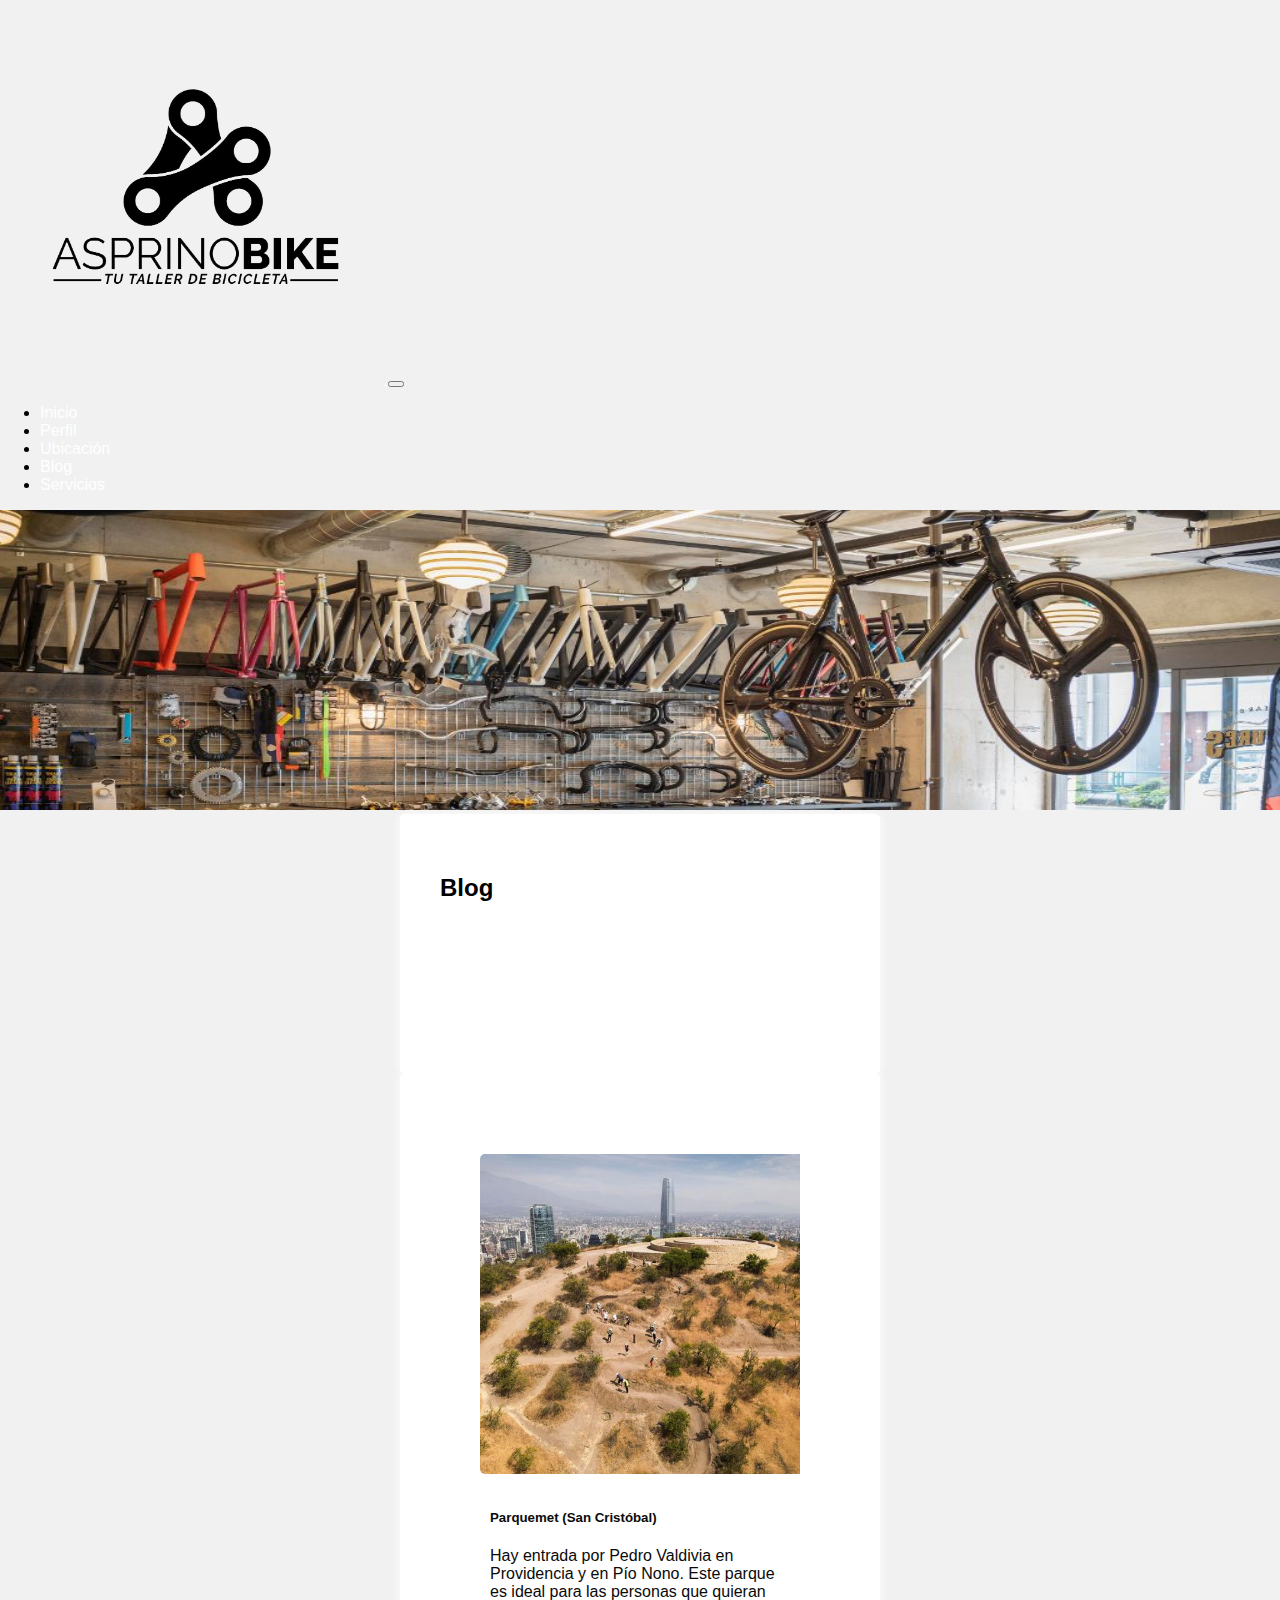
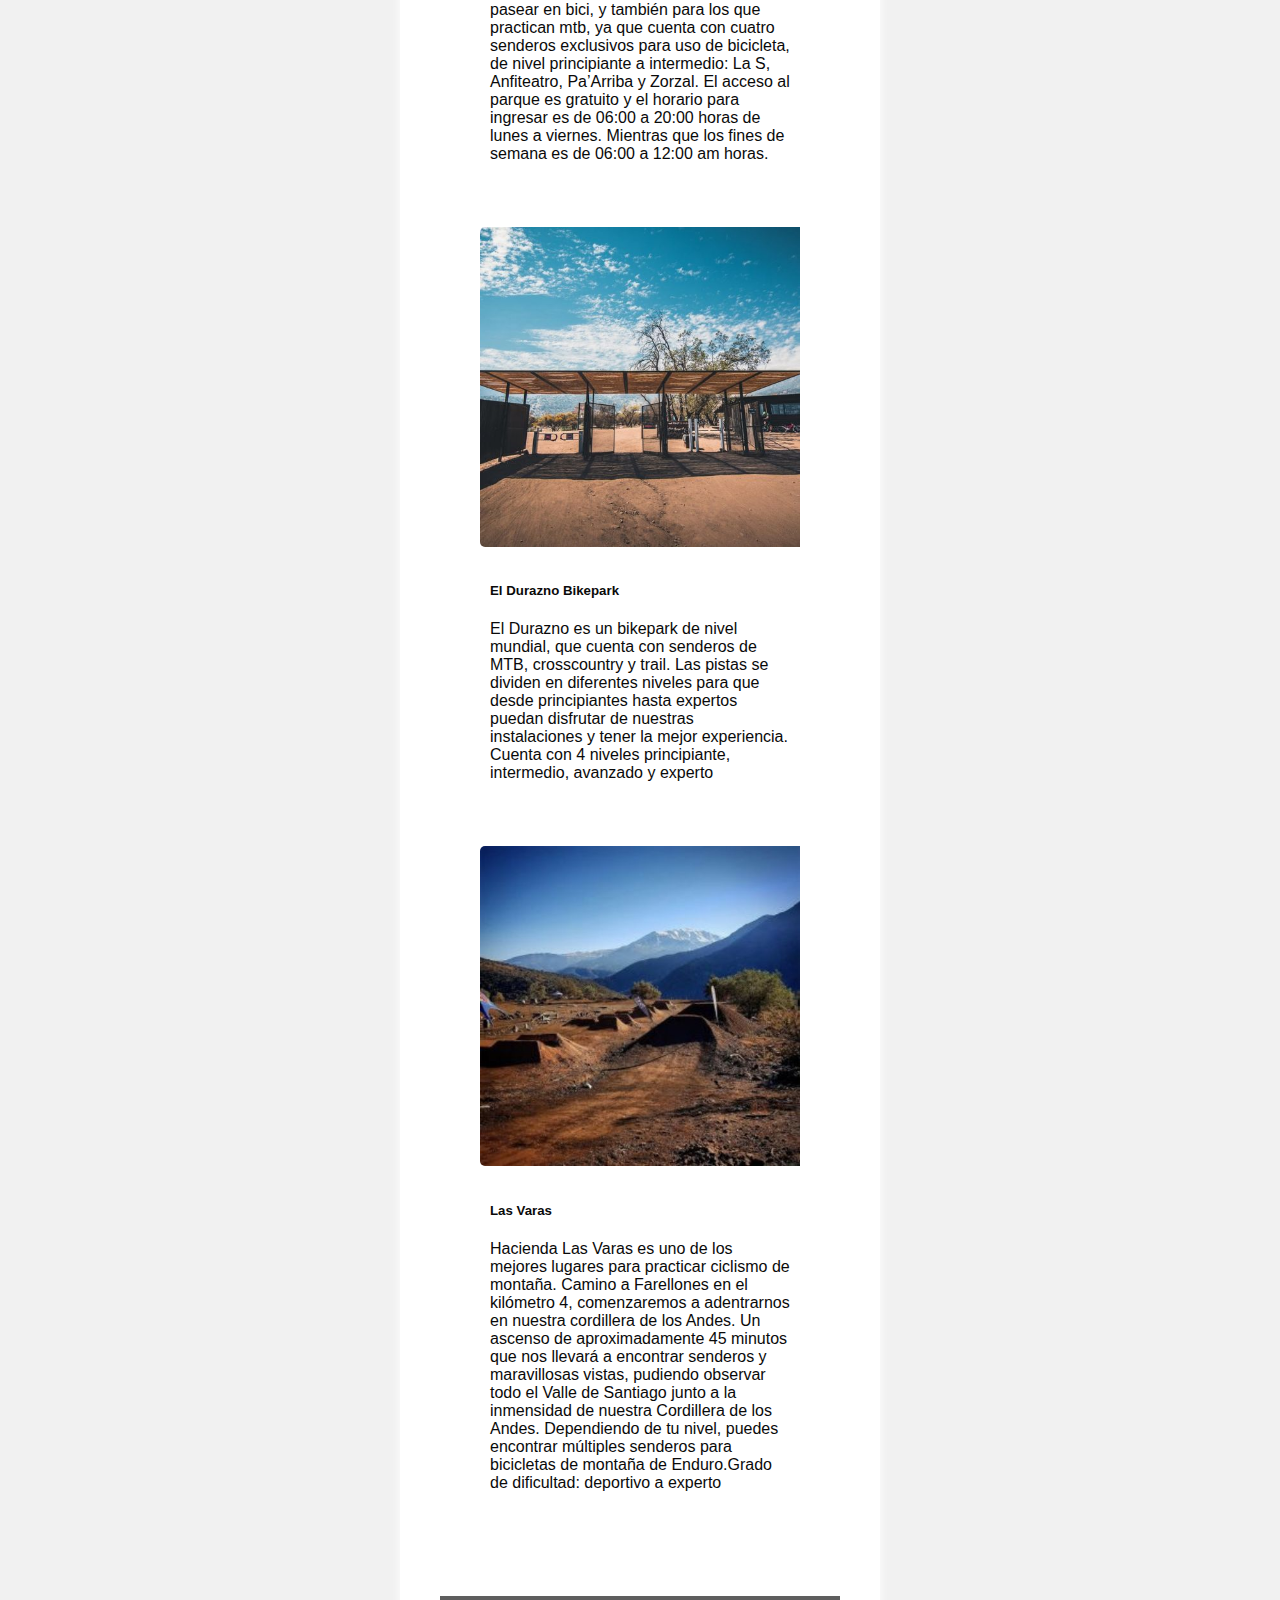
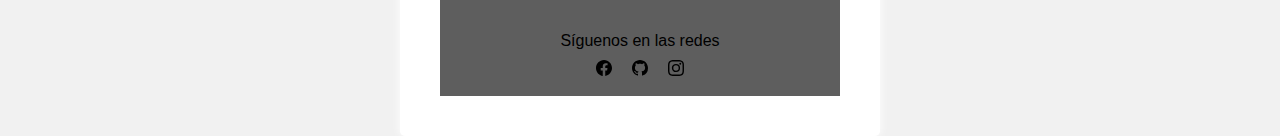
==== blog.html @ 84886f09 "actualizando el blog" ====
<!doctype html>
<html lang="en">
  <head>
    <meta charset="utf-8">
    <meta name="viewport" content="width=device-width, initial-scale=1">
    <meta name="description" content="servicio de mantenimiento para bicicletas empresa dedicada a el cuidado de tu bicicleta blog informativo de las ultimas novedades indumentaria y repuestos horquillas frenos llantas rines piola shock ">
    <link rel="stylesheet" href="./scss/style.css">
    <title>Blog</title>
    <link href="https://cdn.jsdelivr.net/npm/bootstrap@5.3.0/dist/css/bootstrap.min.css" rel="stylesheet" integrity="sha384-9ndCyUaIbzAi2FUVXJi0CjmCapSmO7SnpJef0486qhLnuZ2cdeRhO02iuK6FUUVM" crossorigin="anonymous">
   </head>
   <body>
   <section>
    <header>
      <nav class="navbar navbar-expand-lg bg-body-tertiary">
      <div class="container-fluid">
        <a class="navbar-brand" href="./index.html">
          <img class="logo" src="./img/Logo.png" />
        </a>
        <button
          class="navbar-toggler"
          type="button"
          data-bs-toggle="collapse"
          data-bs-target="#navbarSupportedContent"
          aria-controls="navbarSupportedContent"
          aria-expanded="false"
          aria-label="Toggle navigation">
          <span class="navbar-toggler-icon"></span>
        </button>
        <div class="collapse navbar-collapse" id="navbarSupportedContent">
          <ul class="navbar-nav me-auto mb-2 mb-lg-0">
            <li class="nav-item">
              <a class="nav-link active" aria-current="page" href="./index.html">Inicio</a>
            </li>
            <li class="nav-item">
              <a class="nav-link active" href="./perfil.html">Perfil</a>
            </li>
            <li class="nav-item">
              <a class="nav-link active" href="./ubicacion.html">Ubicación</a>
            </li>
            <li class="nav-item">
              <a class="nav-link active" href="./blog.html">Blog</a>
            </li>
            <li class="nav-item">
              <a class="nav-link active" href="./servicio.html">Servicios</a>
            </li>
          </ul>
        </div>
      </div>
      </nav>
    </header>
    <section id="container">
      <div class="container-fluid">
      <img src="./img/taller-2.jpg" alt="Banner" class="banner">
      </div>
     </section>
     <div class="container d-flex align-items-center justify-content-center"
      style="height: 20vh">
      <h2 class="text-center">Blog</h2>
      </div>
      <div class="container">
        <section class="container">
          <div class="row">
            <div class="col-md-4">
              <article class="card card-1">
                <img src="./img/parquemet.jpg" class="img-fluid rounded-start" alt="Parquemet">
                <div class="card-body">
                  <h5 class="card-title">Parquemet (San Cristóbal)</h5>
                  <p class="card-text">Hay entrada por Pedro Valdivia en Providencia y en Pío Nono. Este parque es ideal para las personas que quieran pasear en bici, y también para los que practican mtb, ya que cuenta con cuatro senderos exclusivos para uso de bicicleta, de nivel principiante a intermedio: La S, Anfiteatro, Pa’Arriba y Zorzal. El acceso al parque es gratuito y el horario para ingresar es de 06:00 a 20:00 horas de lunes a viernes. Mientras que los fines de semana es de 06:00 a 12:00 am horas.
                  </p>
                  <a href="https://www.instagram.com/parquemetminvu/" class="card-link">Para mayor informacion</a>
                </div>
              </article>
            </div>
            <div class="col-md-4">
              <article class="card card-2">
                <img src="./img/durazno.jpg" class="img-fluid rounded-start" alt="El durazno">
                <div class="card-body">
                  <h5 class="card-title">El Durazno Bikepark</h5>
                  <p class="card-text">El Durazno es un bikepark de nivel mundial, que cuenta con senderos de MTB, crosscountry y trail. Las pistas se dividen en diferentes niveles para que desde principiantes hasta expertos puedan disfrutar de nuestras instalaciones y tener la mejor experiencia.
                    Cuenta con 4 niveles principiante, intermedio, avanzado y experto</p>
                  <a href="https://www.instagram.com/outlife/" class="card-link">Para mayor informacion</a>
                </div>
              </article>
            </div>
            <div class="col-md-4">
              <article class="card card-3">
                <img src="./img/las varas.jpg" class="img-fluid rounded-start" alt="La varas">
                <div class="card-body">
                  <h5 class="card-title">Las Varas </h5>
                  <p class="card-text">Hacienda Las Varas es uno de los mejores lugares para practicar ciclismo de montaña. Camino a Farellones en el kilómetro 4, comenzaremos a adentrarnos en nuestra cordillera de los Andes. Un ascenso de aproximadamente 45 minutos que nos llevará a encontrar senderos y maravillosas vistas, pudiendo observar todo el Valle de Santiago junto a la inmensidad de nuestra Cordillera de los Andes.
                    Dependiendo de tu nivel, puedes encontrar múltiples senderos para bicicletas de montaña de Enduro.Grado de dificultad: deportivo a experto
  </p>
                  <a href="https://www.instagram.com/parque_lasvaras/?hl=es" class="card-link">Para mayor informacion</a>
                </div>
              </article>
            </div>
          </div>
        </section>
          
      <footer>
      <p>Síguenos en las redes</p>
      <div class="rede">
        <img src="./img/facebook.svg" alt="logo facebook">
        <img src="./img/github.svg" alt="logo github">
        <img src="./img/instagram.svg" alt="logo instagram">
      </div>
      </footer>
     <script src="https://cdn.jsdelivr.net/npm/bootstrap@5.3.0/dist/js/bootstrap.bundle.min.js" integrity="sha384-geWF76RCwLtnZ8qwWowPQNguL3RmwHVBC9FhGdlKrxdiJJigb/j/68SIy3Te4Bkz" crossorigin="anonymous"></script>
  </body>
</html>
---- scss/style.css ----
.logo {
  max-width: 30%;
  height: auto;
}

.banner {
  width: 100%;
  max-width: 100%;
  height: 300px;
}

.container {
  max-width: 500px;
  margin: 0 auto;
  padding: 20px;
}

.form-group {
  margin-bottom: 20px;
}

.form-group label {
  display: block;
  font-weight: bold;
  margin-bottom: 5px;
}

.form-group input[type=text],
.form-group input[type=email] {
  width: 100%;
  padding: 10px;
  font-size: 16px;
  border-radius: 5px;
  border: 1px solid #ccc;
}

.btn-register {
  display: block;
  width: 100%;
  padding: 10px;
  font-size: 16px;
  font-weight: bold;
  text-align: center;
  background-color: #5e5e5e;
  color: #fff;
  border: none;
  border-radius: 5px;
  cursor: pointer;
}

body {
  font-family: Arial, sans-serif;
  background-color: #f1f1f1;
  margin: 0;
  padding: 0;
}

.container {
  max-width: 400px;
  margin: 0 auto;
  padding: 40px;
  background-color: #fff;
  border-radius: 5px;
  box-shadow: 0 0 10px rgb(255, 255, 255);
}

.form-group {
  margin-bottom: 20px;
}

.form-group label {
  display: block;
  font-weight: bold;
  margin-bottom: 5px;
}

.form-group input[type=text],
.form-group input[type=password] {
  width: 100%;
  padding: 10px;
  font-size: 16px;
  border-radius: 5px;
  border: 1px solid #ccc;
}

.btn-login {
  display: block;
  width: 100%;
  padding: 10px;
  font-size: 16px;
  font-weight: bold;
  text-align: center;
  background-color: #5e5e5e;
  color: #fff;
  border: none;
  border-radius: 5px;
  cursor: pointer;
}

@media (max-width: 480px) {
  .container {
    padding: 20px;
  }
}
.grid-container {
  display: grid;
  grid-template-columns: repeat(auto-fit, minmax(300px, 1fr));
  gap: 20px;
}

.grid-item {
  border: 1px solid #ccc;
  padding: 20px;
  text-align: center;
}

.grid-item img {
  max-width: 100%;
  height: auto;
}

@media (max-width: 767px) {
  .grid-container {
    grid-template-columns: 1fr;
  }
}
body {
  font-size: 16px;
}

.table-responsive {
  overflow-x: auto;
}

.table {
  width: 100%;
  border-collapse: collapse;
}
.table th,
.table td {
  border: 1px solid #dee2e6;
  padding: 0.5rem;
  text-align: center;
}
.table th {
  background-color: #f1f1f1;
}

a {
  color: #ffffff;
  text-decoration: none;
}
a:hover {
  text-decoration: underline;
}

td:first-child {
  font-weight: bold;
}

tr:first-child {
  font-weight: bold;
}

.image-gallery {
  display: flex;
  justify-content: space-between;
}
.image-gallery .card {
  width: 30%;
  margin-bottom: 20px;
}
.image-gallery .card .card-img-top {
  max-width: 100%;
  height: auto;
}
.image-gallery .card .card-body {
  text-align: center;
}
.image-gallery .card .card-body .card-text {
  margin-bottom: 10px;
}
.image-gallery .card .card-body .btn {
  display: inline-block;
  padding: 10px 20px;
  background-color: #5e5e5e;
  color: #fff;
  border: none;
  border-radius: 5px;
  text-decoration: none;
  transition: background-color 0.3s;
}
.image-gallery .card .card-body .btn:hover {
  background-color: #454545;
}
@media (max-width: 768px) {
  .image-gallery {
    flex-direction: column;
  }
  .image-gallery .card {
    width: 100%;
  }
}

body {
  margin: 0;
  padding: 0;
}

.image-gallery {
  display: grid;
  grid-template-columns: repeat(auto-fit, minmax(18rem, 1fr));
  gap: 20px;
  padding: 20px;
}
.image-gallery .card {
  width: 100%;
  border: 1px solid #878686;
  border-radius: 5px;
}
.image-gallery .card img {
  width: 100%;
  height: auto;
  border-radius: 5px 5 5 0px;
}
.image-gallery .card .card-body {
  padding: 10px;
}

@media (max-width: 768px) {
  .image-gallery {
    grid-template-columns: repeat(auto-fit, minmax(250px, 1fr));
    gap: 10px;
  }
}
footer {
  background-color: #5e5e5e;
  padding: 20px;
  text-align: center;
}
footer p {
  margin-bottom: 10px;
}
footer .rede {
  display: flex;
  justify-content: center;
  align-items: center;
}
footer .rede img {
  margin: 0 10px;
  max-width: 30px;
}
@media (max-width: 768px) {
  footer .rede {
    flex-direction: column;
  }
  footer .rede img {
    margin: 10px 0;
  }
}

.container .row {
  justify-content: space-between;
}
.container .row .card {
  margin-bottom: 20px;
  max-width: 1000px;
  width: 100%;
}
.container .row .card img {
  width: 100%;
  height: auto;
  border-radius: 5px 0 0 5px;
}
.container .row .card-body {
  padding: 10px;
}
.container .row .card-title {
  color: #0a0a0a;
}
.container .row .card-text {
  color: #0a0a0a;
}
.container .row .card small {
  color: #6c757d;
}
@media (max-width: 768px) {
  .container .row .card-title, .container .row .card-text,
  .container .row .card small {
    color: #fff;
  }
}
@media (max-width: 768px) {
  .container .row .col-md-4 {
    width: 100%;
  }
  .container .row .card {
    display: flex;
    flex-direction: column;
    align-items: center;
    order: unset;
  }
}/*# sourceMappingURL=style.css.map */
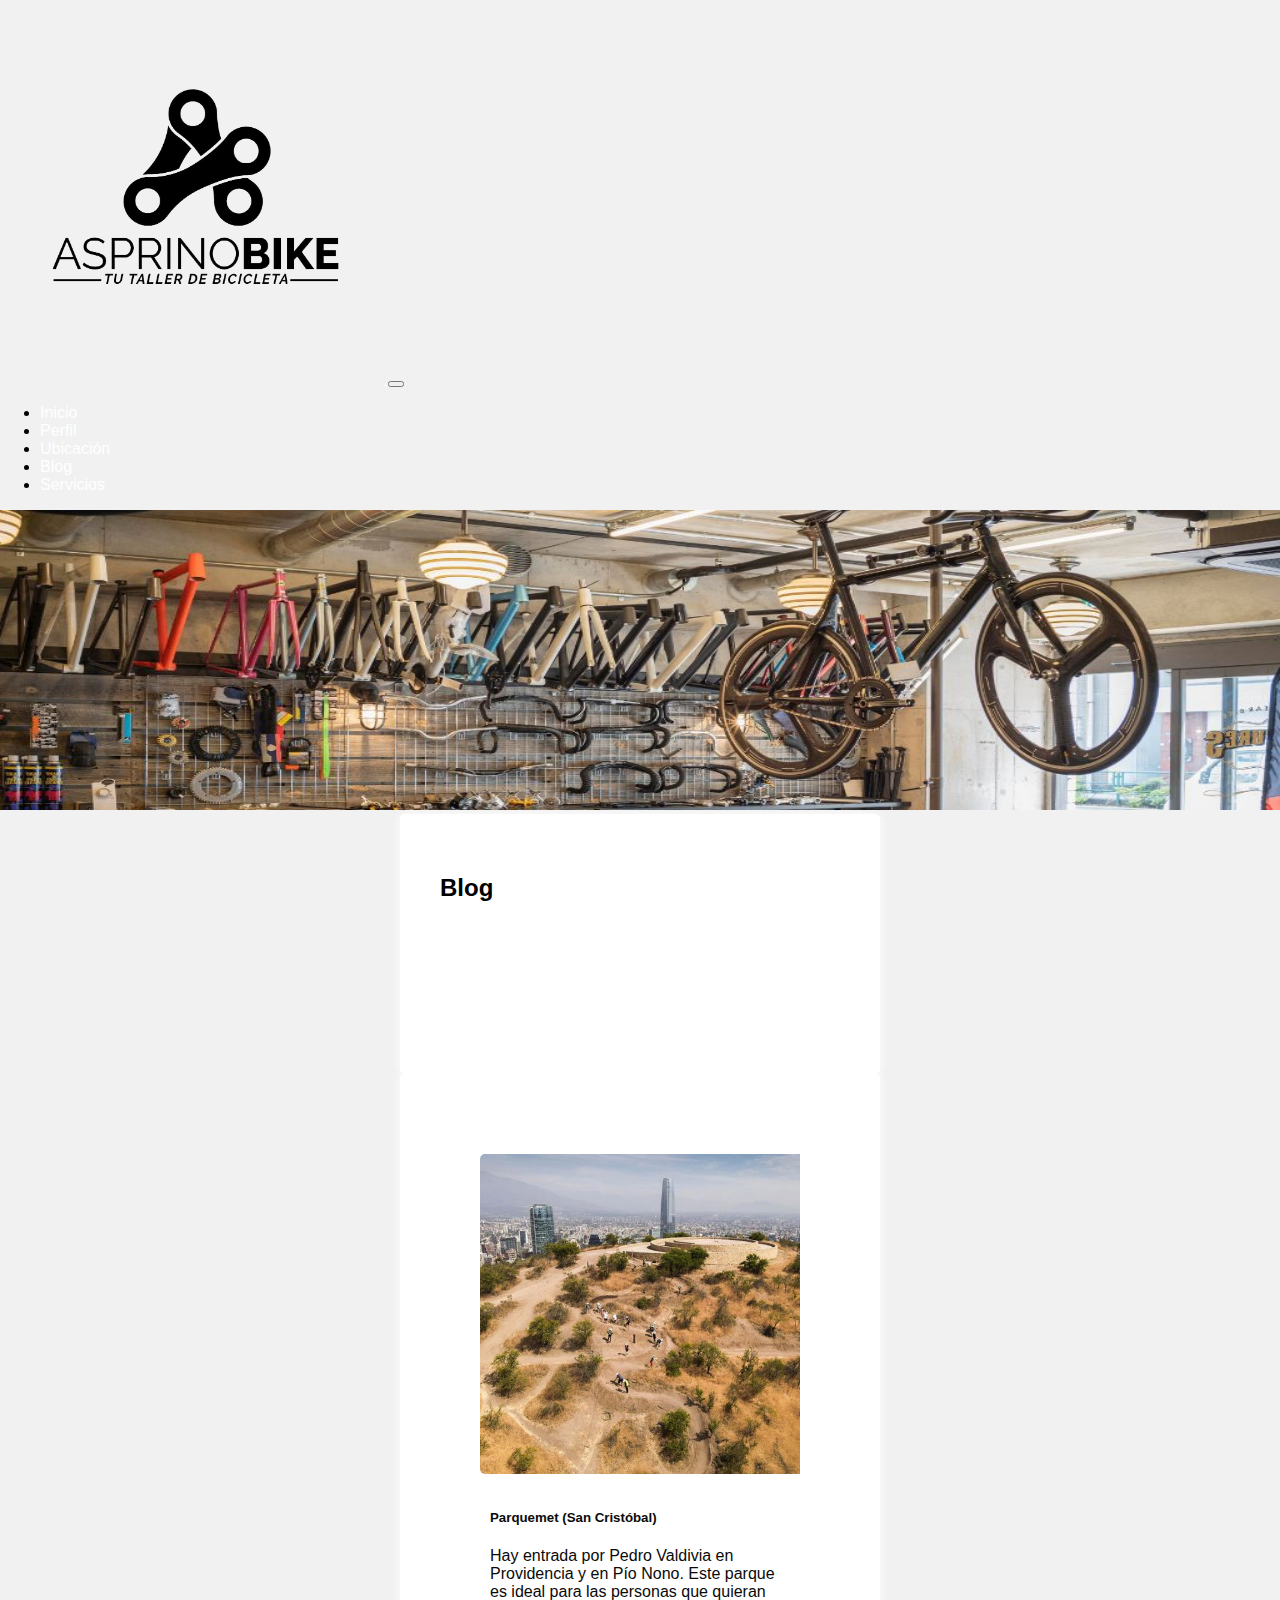
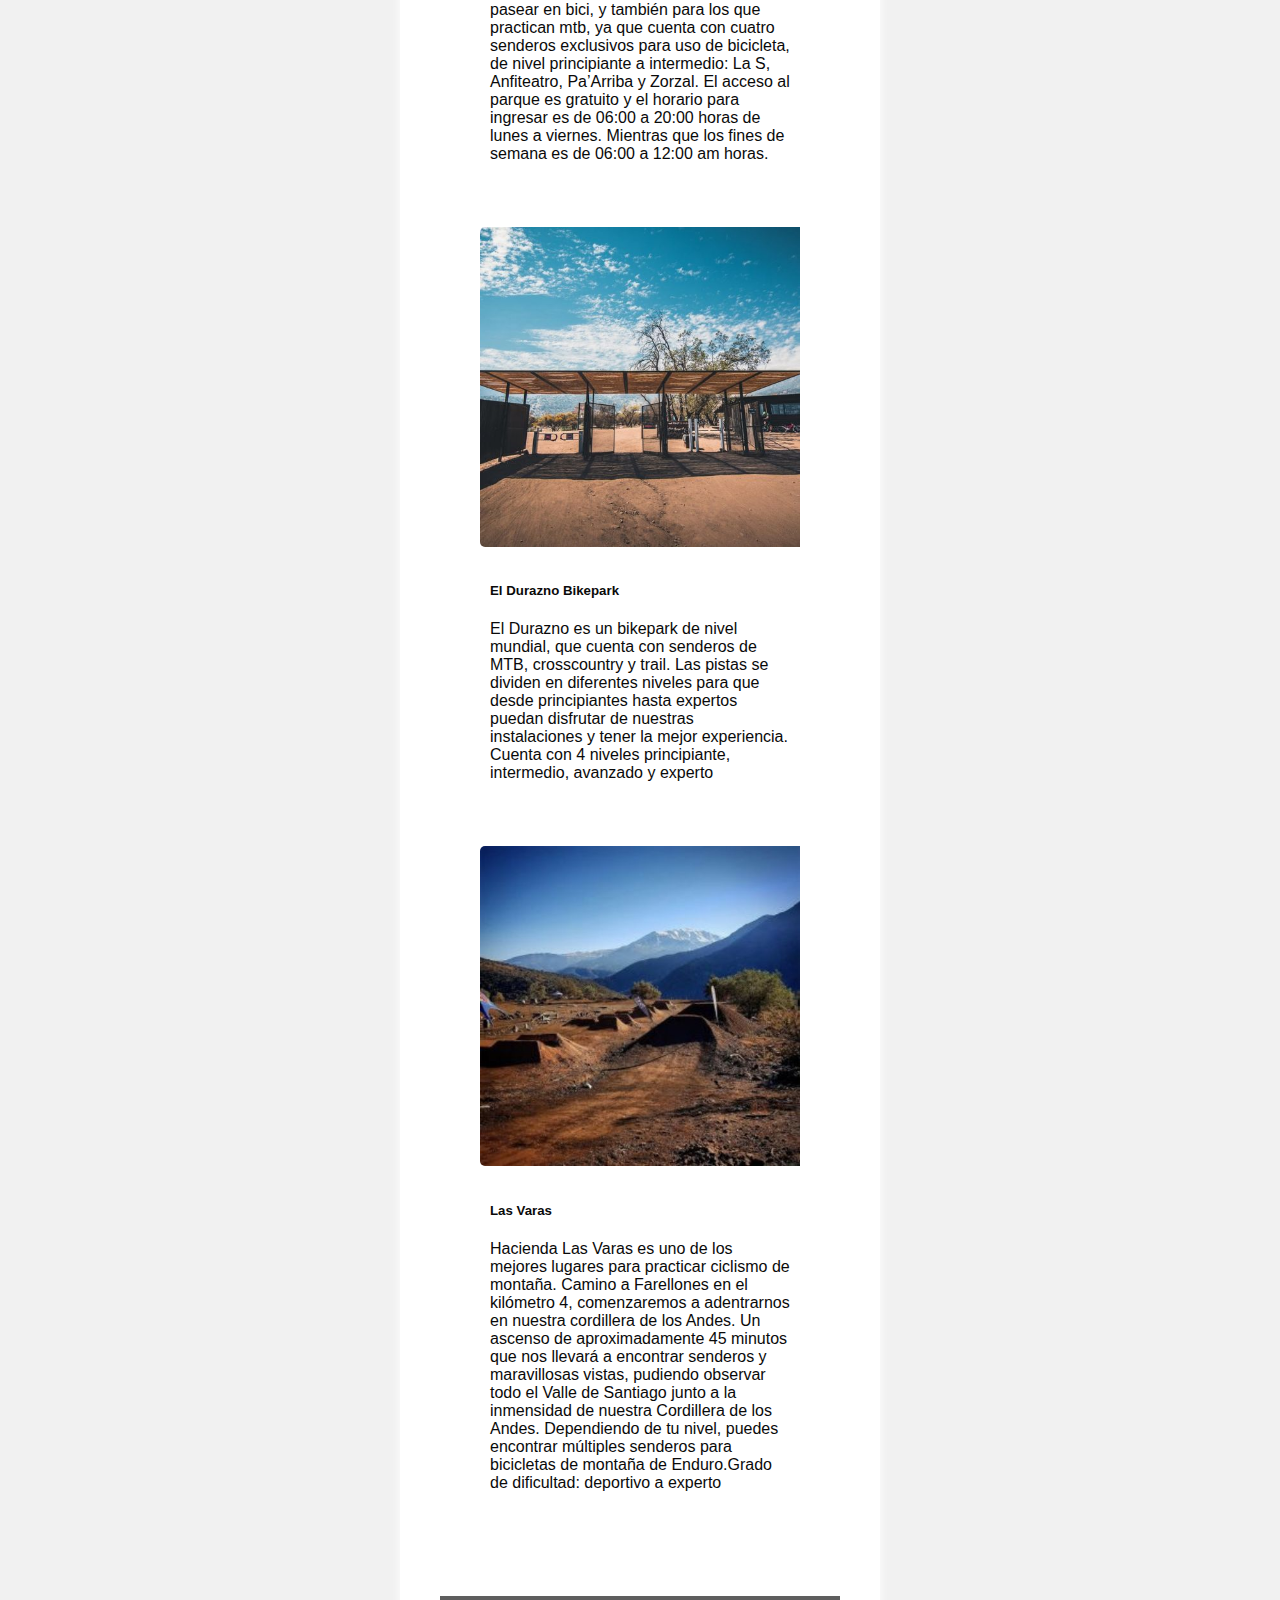
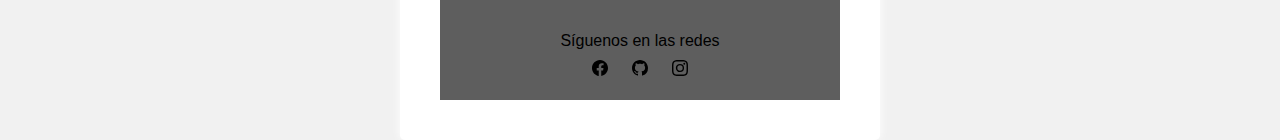
==== commit 30a242d7: "arreglando el footer" ====
--- a/blog.html
+++ b/blog.html
@@ -96,15 +96,16 @@
             </div>
           </div>
         </section>
-          
-      <footer>
-      <p>Síguenos en las redes</p>
-      <div class="rede">
-        <img src="./img/facebook.svg" alt="logo facebook">
-        <img src="./img/github.svg" alt="logo github">
-        <img src="./img/instagram.svg" alt="logo instagram">
-      </div>
-      </footer>
+        <footer>
+          <p>Síguenos en las redes</p>
+          <div class="rede">
+              <img src="./img/facebook.svg" alt="logo facebook">
+              <img src="./img/github.svg" alt="logo github">
+            <a href="https://www.instagram.com/asprinobike/">
+              <img src="./img/instagram.svg" alt="logo instagram">
+            </a>
+          </div>
+        </footer>
      <script src="https://cdn.jsdelivr.net/npm/bootstrap@5.3.0/dist/js/bootstrap.bundle.min.js" integrity="sha384-geWF76RCwLtnZ8qwWowPQNguL3RmwHVBC9FhGdlKrxdiJJigb/j/68SIy3Te4Bkz" crossorigin="anonymous"></script>
   </body>
 </html>--- a/scss/style.css
+++ b/scss/style.css
@@ -242,7 +242,7 @@
   margin-bottom: 10px;
 }
 footer .rede {
-  display: flex;
+  flex-direction: column;
   justify-content: center;
   align-items: center;
 }
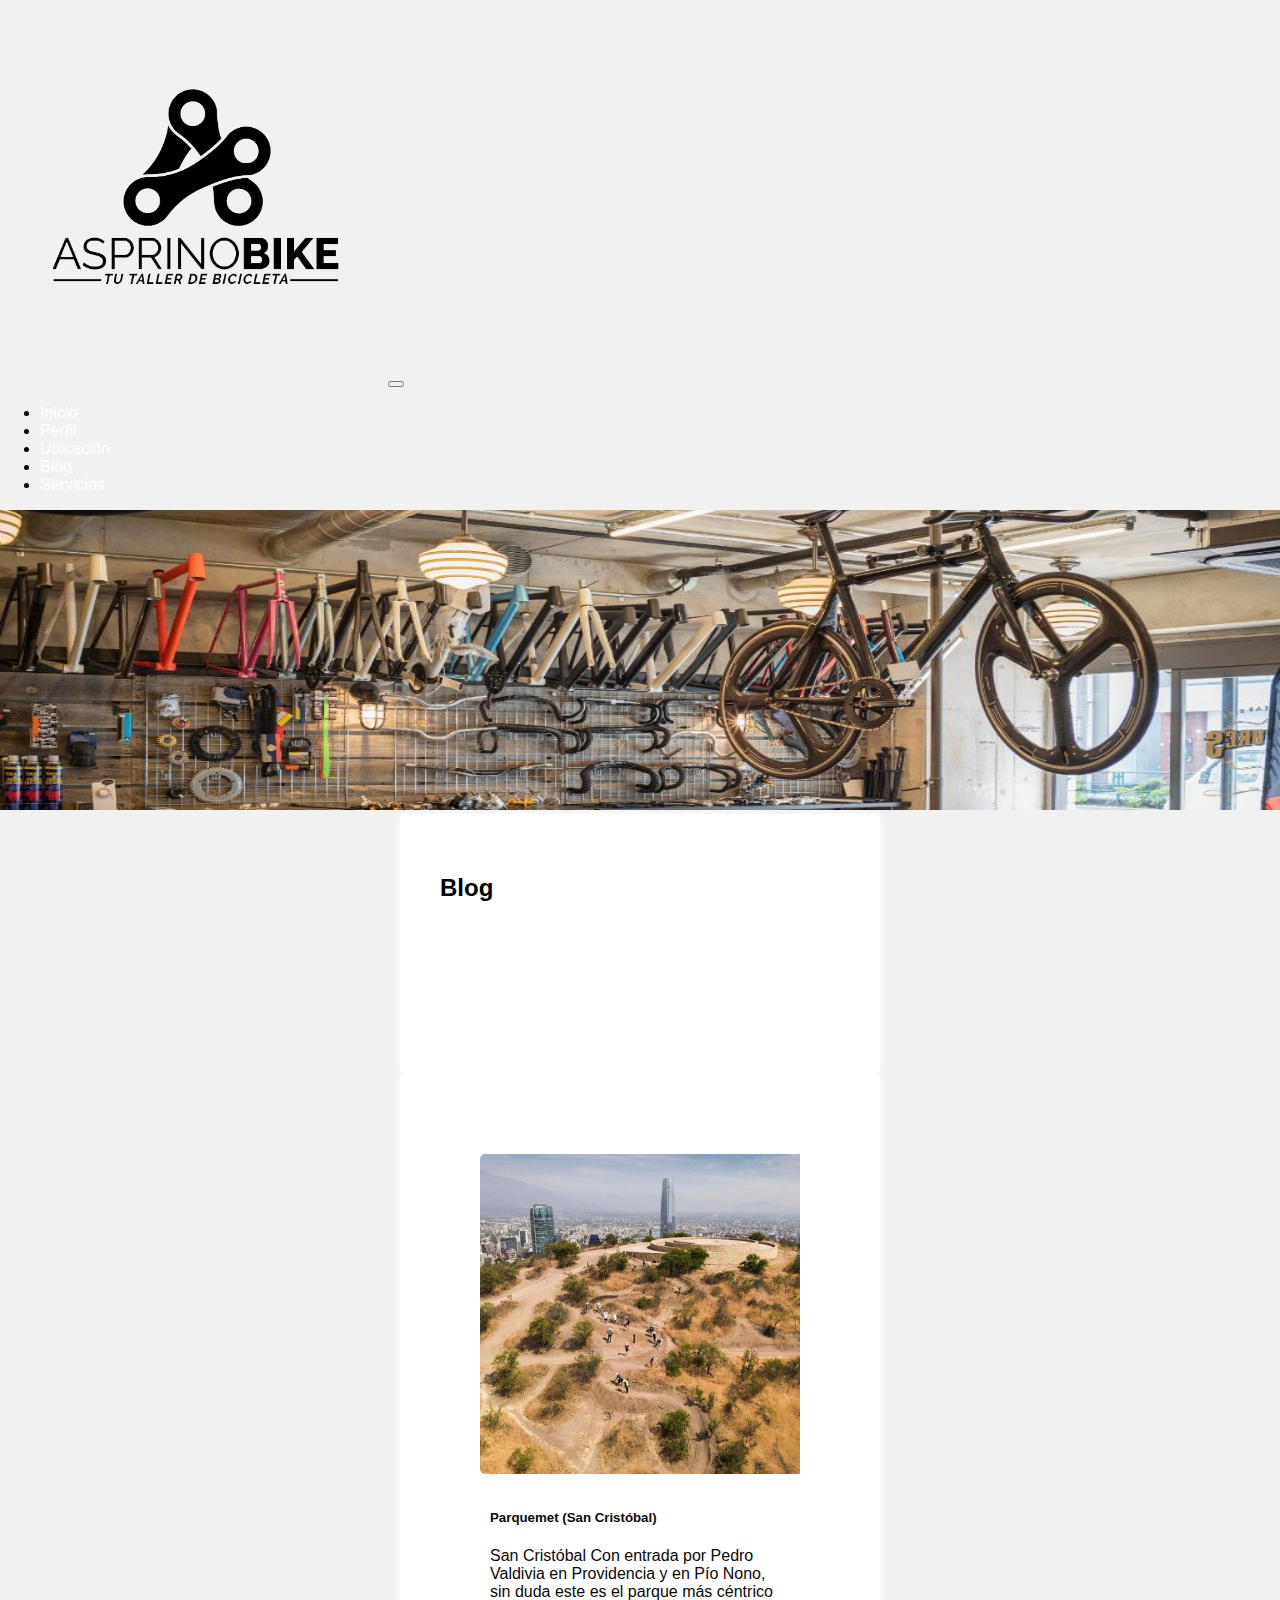
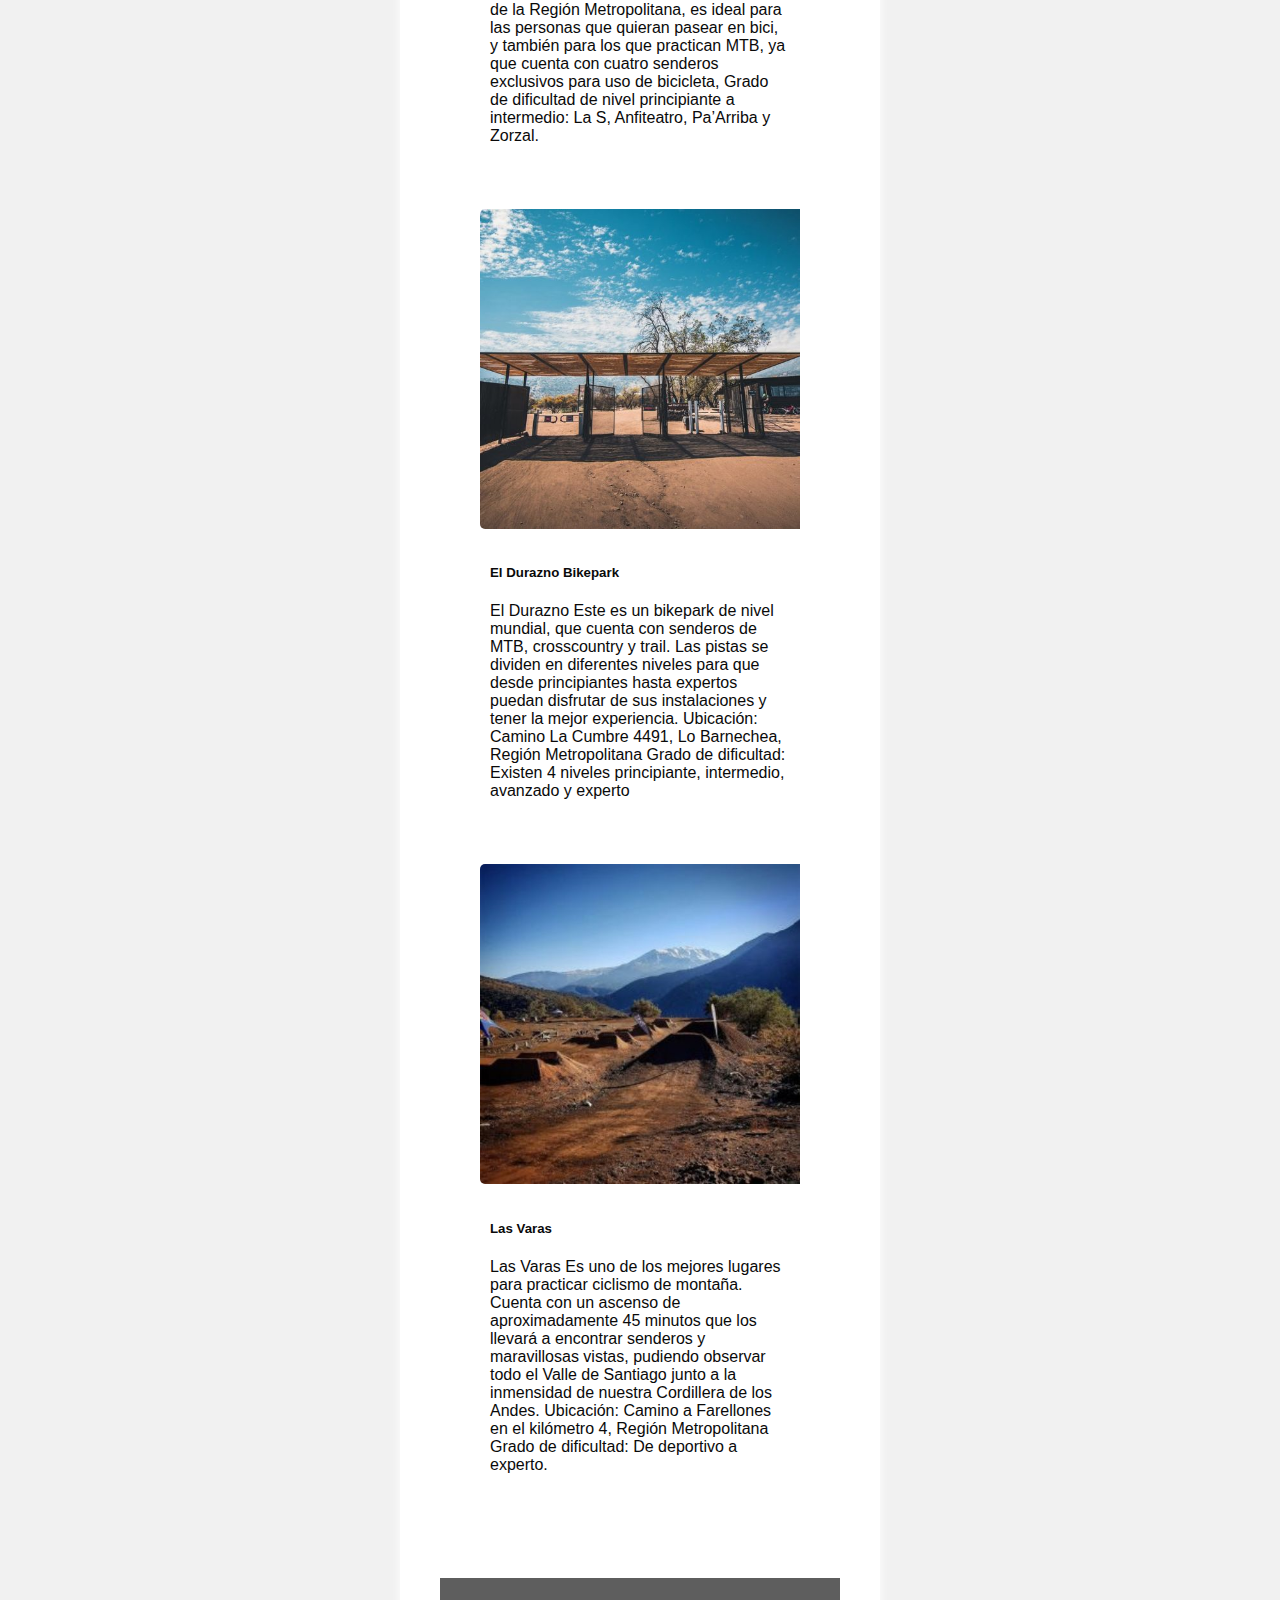
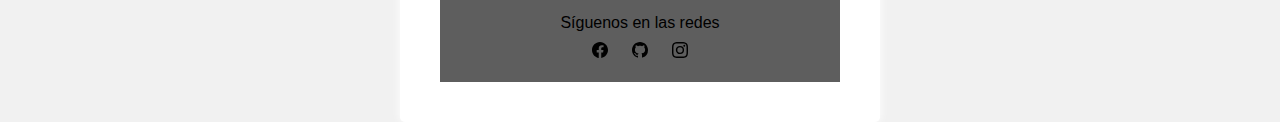
==== commit a933bbc6: "actualizando el blog" ====
--- a/blog.html
+++ b/blog.html
@@ -3,9 +3,10 @@
   <head>
     <meta charset="utf-8">
     <meta name="viewport" content="width=device-width, initial-scale=1">
-    <meta name="description" content="servicio de mantenimiento para bicicletas empresa dedicada a el cuidado de tu bicicleta blog informativo de las ultimas novedades indumentaria y repuestos horquillas frenos llantas rines piola shock ">
     <link rel="stylesheet" href="./scss/style.css">
     <title>Blog</title>
+    <meta name="description" content="servicio de mantenimiento para bicicletas empresa dedicada a el cuidado de tu bicicleta blog informativo de las ultimas novedades indumentaria y repuestos horquillas frenos llantas rines piola shock ">
+    <meta name="keywords" content="bielas,cassete,cambios,transmisión,mantenimiento,amortiguador,tripa,liquido de frenos,">
     <link href="https://cdn.jsdelivr.net/npm/bootstrap@5.3.0/dist/css/bootstrap.min.css" rel="stylesheet" integrity="sha384-9ndCyUaIbzAi2FUVXJi0CjmCapSmO7SnpJef0486qhLnuZ2cdeRhO02iuK6FUUVM" crossorigin="anonymous">
    </head>
    <body>
@@ -65,7 +66,9 @@
                 <img src="./img/parquemet.jpg" class="img-fluid rounded-start" alt="Parquemet">
                 <div class="card-body">
                   <h5 class="card-title">Parquemet (San Cristóbal)</h5>
-                  <p class="card-text">Hay entrada por Pedro Valdivia en Providencia y en Pío Nono. Este parque es ideal para las personas que quieran pasear en bici, y también para los que practican mtb, ya que cuenta con cuatro senderos exclusivos para uso de bicicleta, de nivel principiante a intermedio: La S, Anfiteatro, Pa’Arriba y Zorzal. El acceso al parque es gratuito y el horario para ingresar es de 06:00 a 20:00 horas de lunes a viernes. Mientras que los fines de semana es de 06:00 a 12:00 am horas.
+                  <p class="card-text">San Cristóbal
+                    Con entrada por Pedro Valdivia en Providencia y en Pío Nono, sin duda este es el parque más céntrico de la Región Metropolitana, es ideal para las personas que quieran pasear en bici, y también para los que practican MTB, ya que cuenta con cuatro senderos exclusivos para uso de bicicleta,
+                    Grado de dificultad de nivel principiante a intermedio: La S, Anfiteatro, Pa’Arriba y Zorzal.
                   </p>
                   <a href="https://www.instagram.com/parquemetminvu/" class="card-link">Para mayor informacion</a>
                 </div>
@@ -76,8 +79,10 @@
                 <img src="./img/durazno.jpg" class="img-fluid rounded-start" alt="El durazno">
                 <div class="card-body">
                   <h5 class="card-title">El Durazno Bikepark</h5>
-                  <p class="card-text">El Durazno es un bikepark de nivel mundial, que cuenta con senderos de MTB, crosscountry y trail. Las pistas se dividen en diferentes niveles para que desde principiantes hasta expertos puedan disfrutar de nuestras instalaciones y tener la mejor experiencia.
-                    Cuenta con 4 niveles principiante, intermedio, avanzado y experto</p>
+                  <p class="card-text">El Durazno
+                    Este es un bikepark de nivel mundial, que cuenta con senderos de MTB, crosscountry y trail. Las pistas se dividen en diferentes niveles para que desde principiantes hasta expertos puedan disfrutar de sus instalaciones y tener la mejor experiencia.
+                    Ubicación: Camino La Cumbre 4491, Lo Barnechea, Región Metropolitana
+                    Grado de dificultad: Existen 4 niveles principiante, intermedio, avanzado y experto</p>
                   <a href="https://www.instagram.com/outlife/" class="card-link">Para mayor informacion</a>
                 </div>
               </article>
@@ -87,9 +92,10 @@
                 <img src="./img/las varas.jpg" class="img-fluid rounded-start" alt="La varas">
                 <div class="card-body">
                   <h5 class="card-title">Las Varas </h5>
-                  <p class="card-text">Hacienda Las Varas es uno de los mejores lugares para practicar ciclismo de montaña. Camino a Farellones en el kilómetro 4, comenzaremos a adentrarnos en nuestra cordillera de los Andes. Un ascenso de aproximadamente 45 minutos que nos llevará a encontrar senderos y maravillosas vistas, pudiendo observar todo el Valle de Santiago junto a la inmensidad de nuestra Cordillera de los Andes.
-                    Dependiendo de tu nivel, puedes encontrar múltiples senderos para bicicletas de montaña de Enduro.Grado de dificultad: deportivo a experto
-  </p>
+                  <p class="card-text">Las Varas
+                    Es uno de los mejores lugares para practicar ciclismo de montaña. Cuenta con un ascenso de aproximadamente 45 minutos que los llevará a encontrar senderos y maravillosas vistas, pudiendo observar todo el Valle de Santiago junto a la inmensidad de nuestra Cordillera de los Andes.
+                    Ubicación: Camino a Farellones en el kilómetro 4, Región Metropolitana
+                    Grado de dificultad: De deportivo a experto.</p>
                   <a href="https://www.instagram.com/parque_lasvaras/?hl=es" class="card-link">Para mayor informacion</a>
                 </div>
               </article>
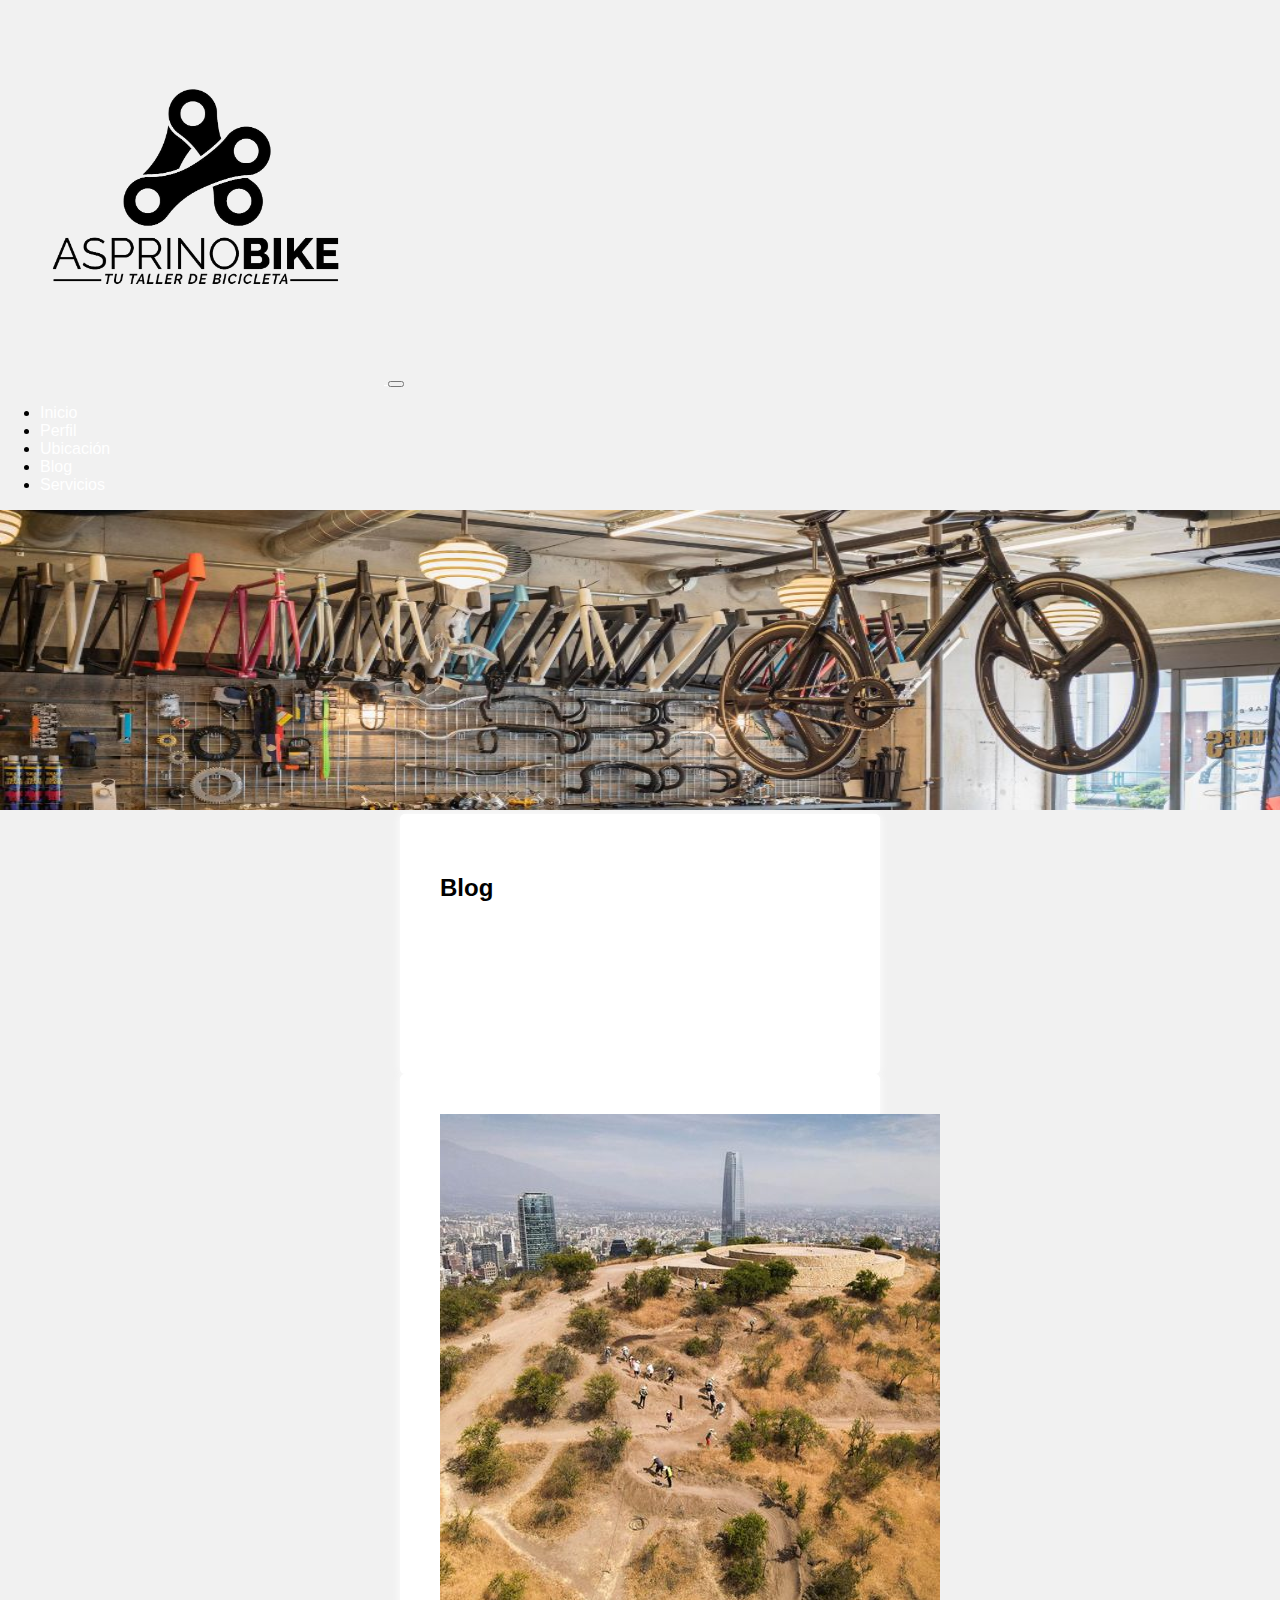
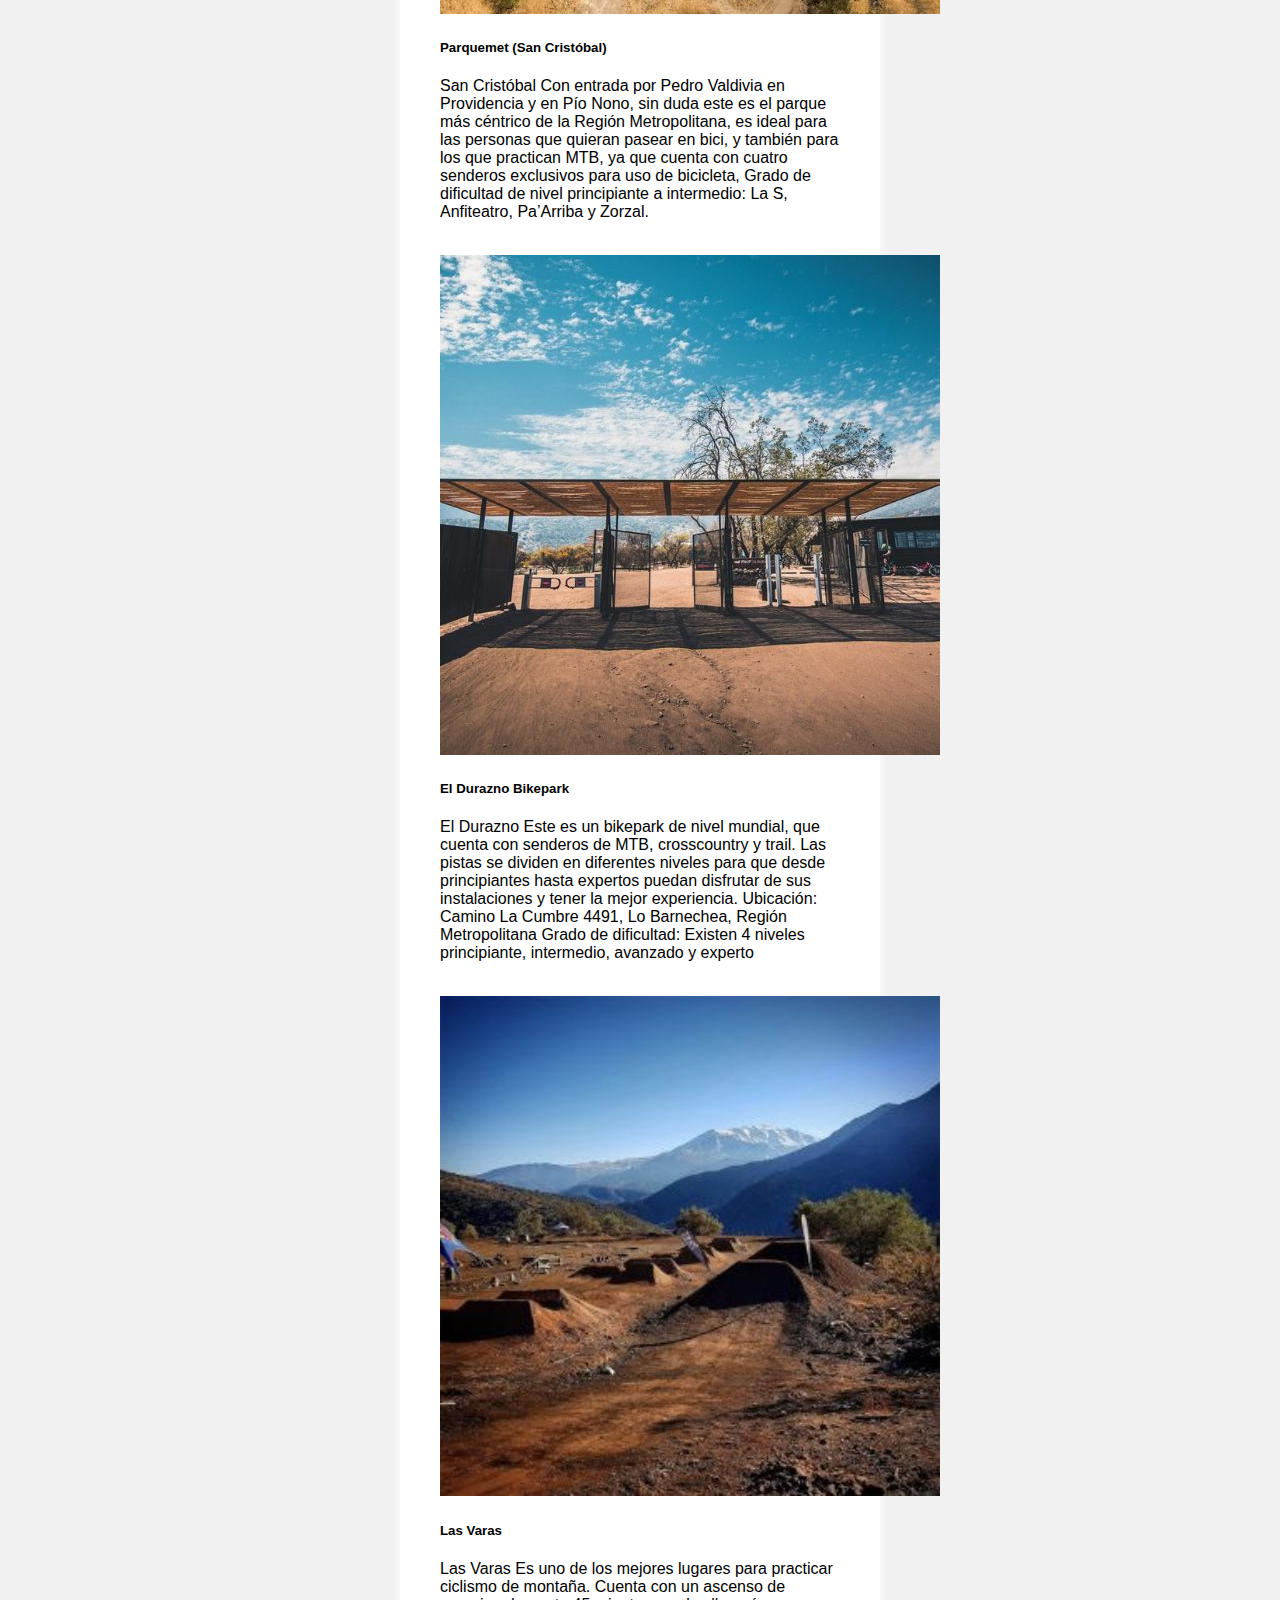
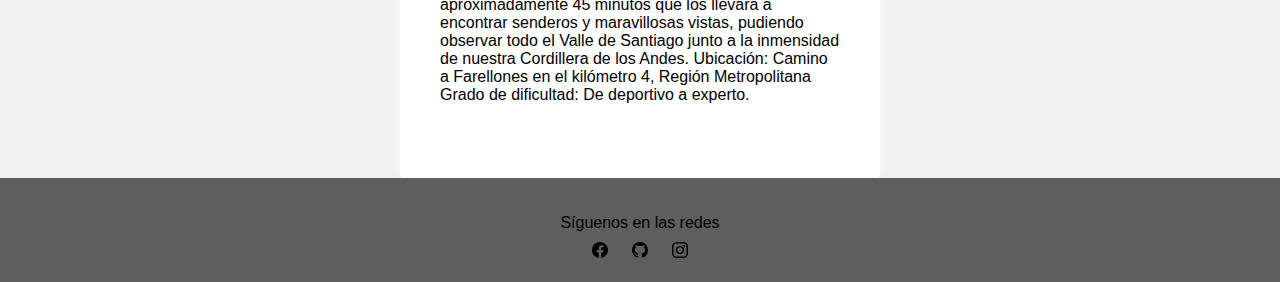
==== commit 7661d49f: "actualizando el blog" ====
--- a/blog.html
+++ b/blog.html
@@ -58,7 +58,6 @@
       style="height: 20vh">
       <h2 class="text-center">Blog</h2>
       </div>
-      <div class="container">
         <section class="container">
           <div class="row">
             <div class="col-md-4">
@@ -92,7 +91,7 @@
                 <img src="./img/las varas.jpg" class="img-fluid rounded-start" alt="La varas">
                 <div class="card-body">
                   <h5 class="card-title">Las Varas </h5>
-                  <p class="card-text">Las Varas
+                  <p class="card-text ">Las Varas
                     Es uno de los mejores lugares para practicar ciclismo de montaña. Cuenta con un ascenso de aproximadamente 45 minutos que los llevará a encontrar senderos y maravillosas vistas, pudiendo observar todo el Valle de Santiago junto a la inmensidad de nuestra Cordillera de los Andes.
                     Ubicación: Camino a Farellones en el kilómetro 4, Región Metropolitana
                     Grado de dificultad: De deportivo a experto.</p>
--- a/scss/style.css
+++ b/scss/style.css
@@ -193,7 +193,7 @@
 .image-gallery .card .card-body .btn:hover {
   background-color: #454545;
 }
-@media (max-width: 768px) {
+@media (max-width: 600px) {
   .image-gallery {
     flex-direction: column;
   }
@@ -257,47 +257,4 @@
   footer .rede img {
     margin: 10px 0;
   }
-}
-
-.container .row {
-  justify-content: space-between;
-}
-.container .row .card {
-  margin-bottom: 20px;
-  max-width: 1000px;
-  width: 100%;
-}
-.container .row .card img {
-  width: 100%;
-  height: auto;
-  border-radius: 5px 0 0 5px;
-}
-.container .row .card-body {
-  padding: 10px;
-}
-.container .row .card-title {
-  color: #0a0a0a;
-}
-.container .row .card-text {
-  color: #0a0a0a;
-}
-.container .row .card small {
-  color: #6c757d;
-}
-@media (max-width: 768px) {
-  .container .row .card-title, .container .row .card-text,
-  .container .row .card small {
-    color: #fff;
-  }
-}
-@media (max-width: 768px) {
-  .container .row .col-md-4 {
-    width: 100%;
-  }
-  .container .row .card {
-    display: flex;
-    flex-direction: column;
-    align-items: center;
-    order: unset;
-  }
 }/*# sourceMappingURL=style.css.map */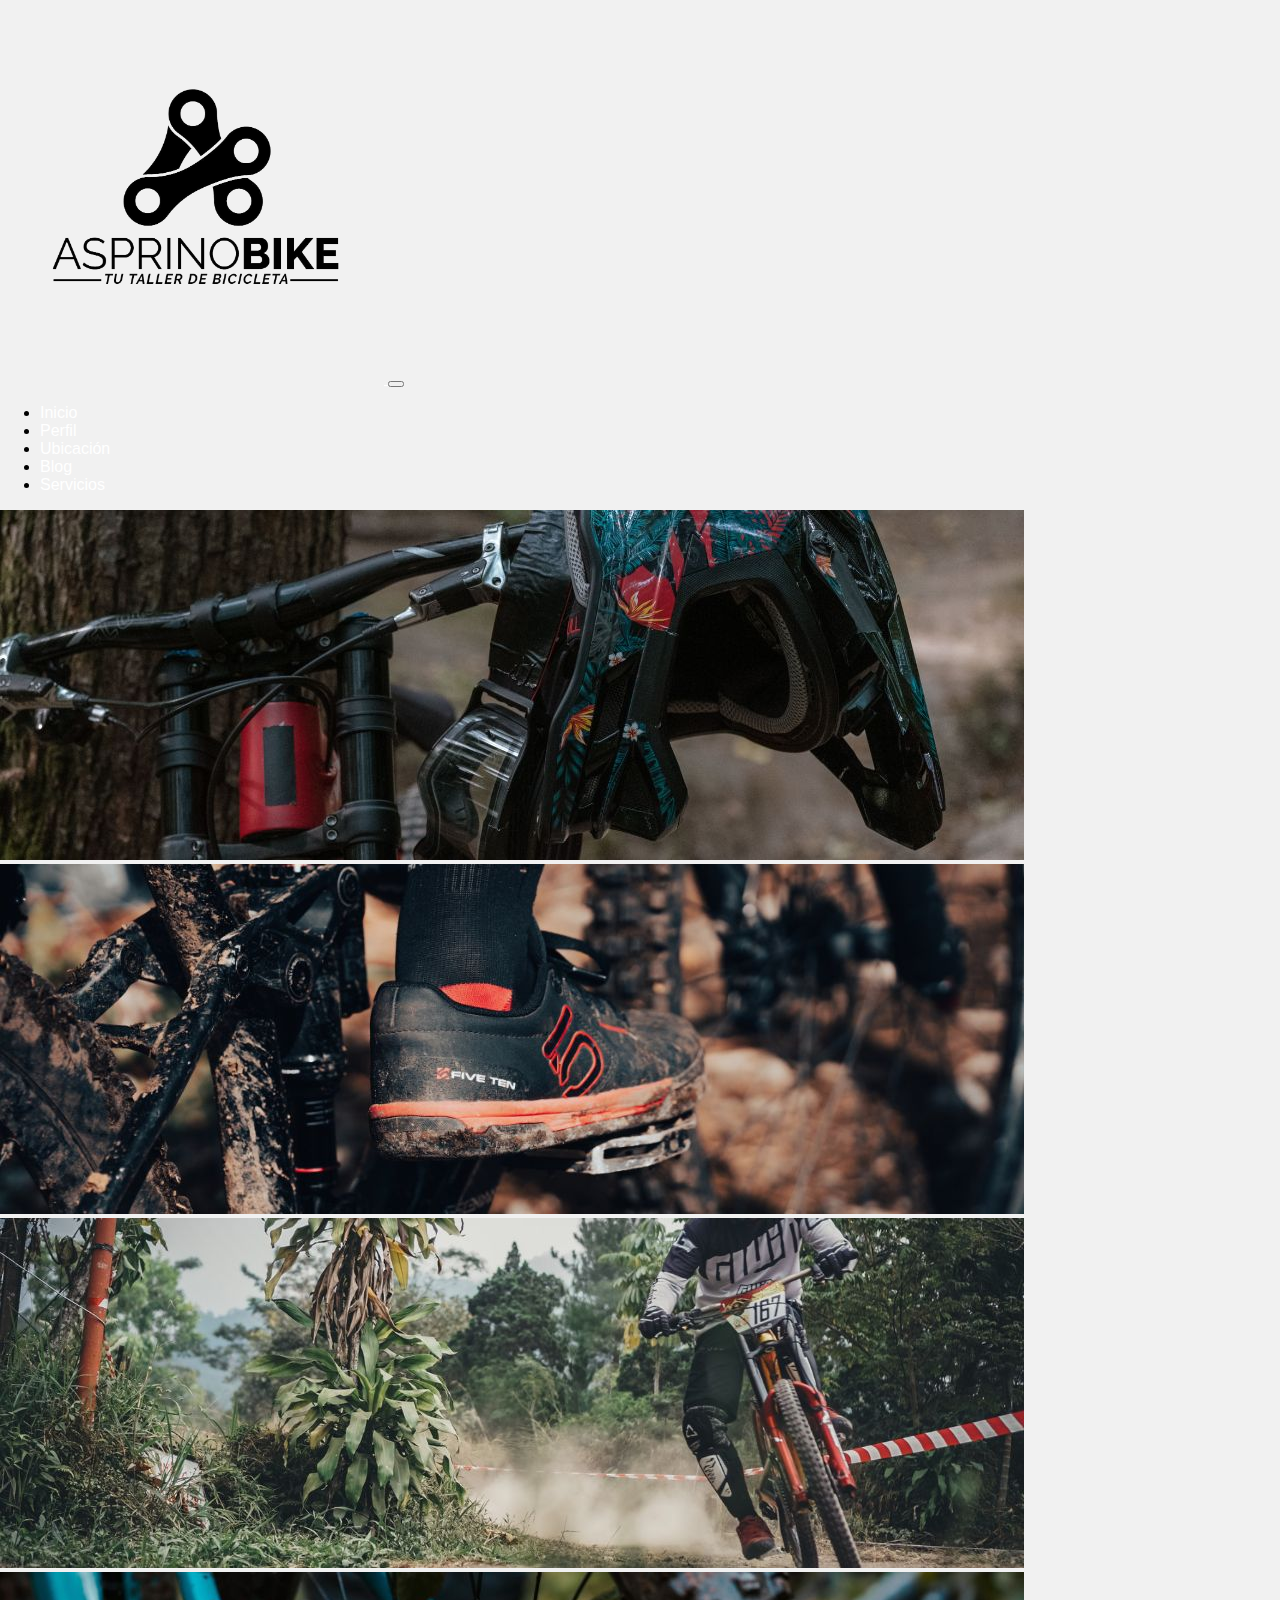
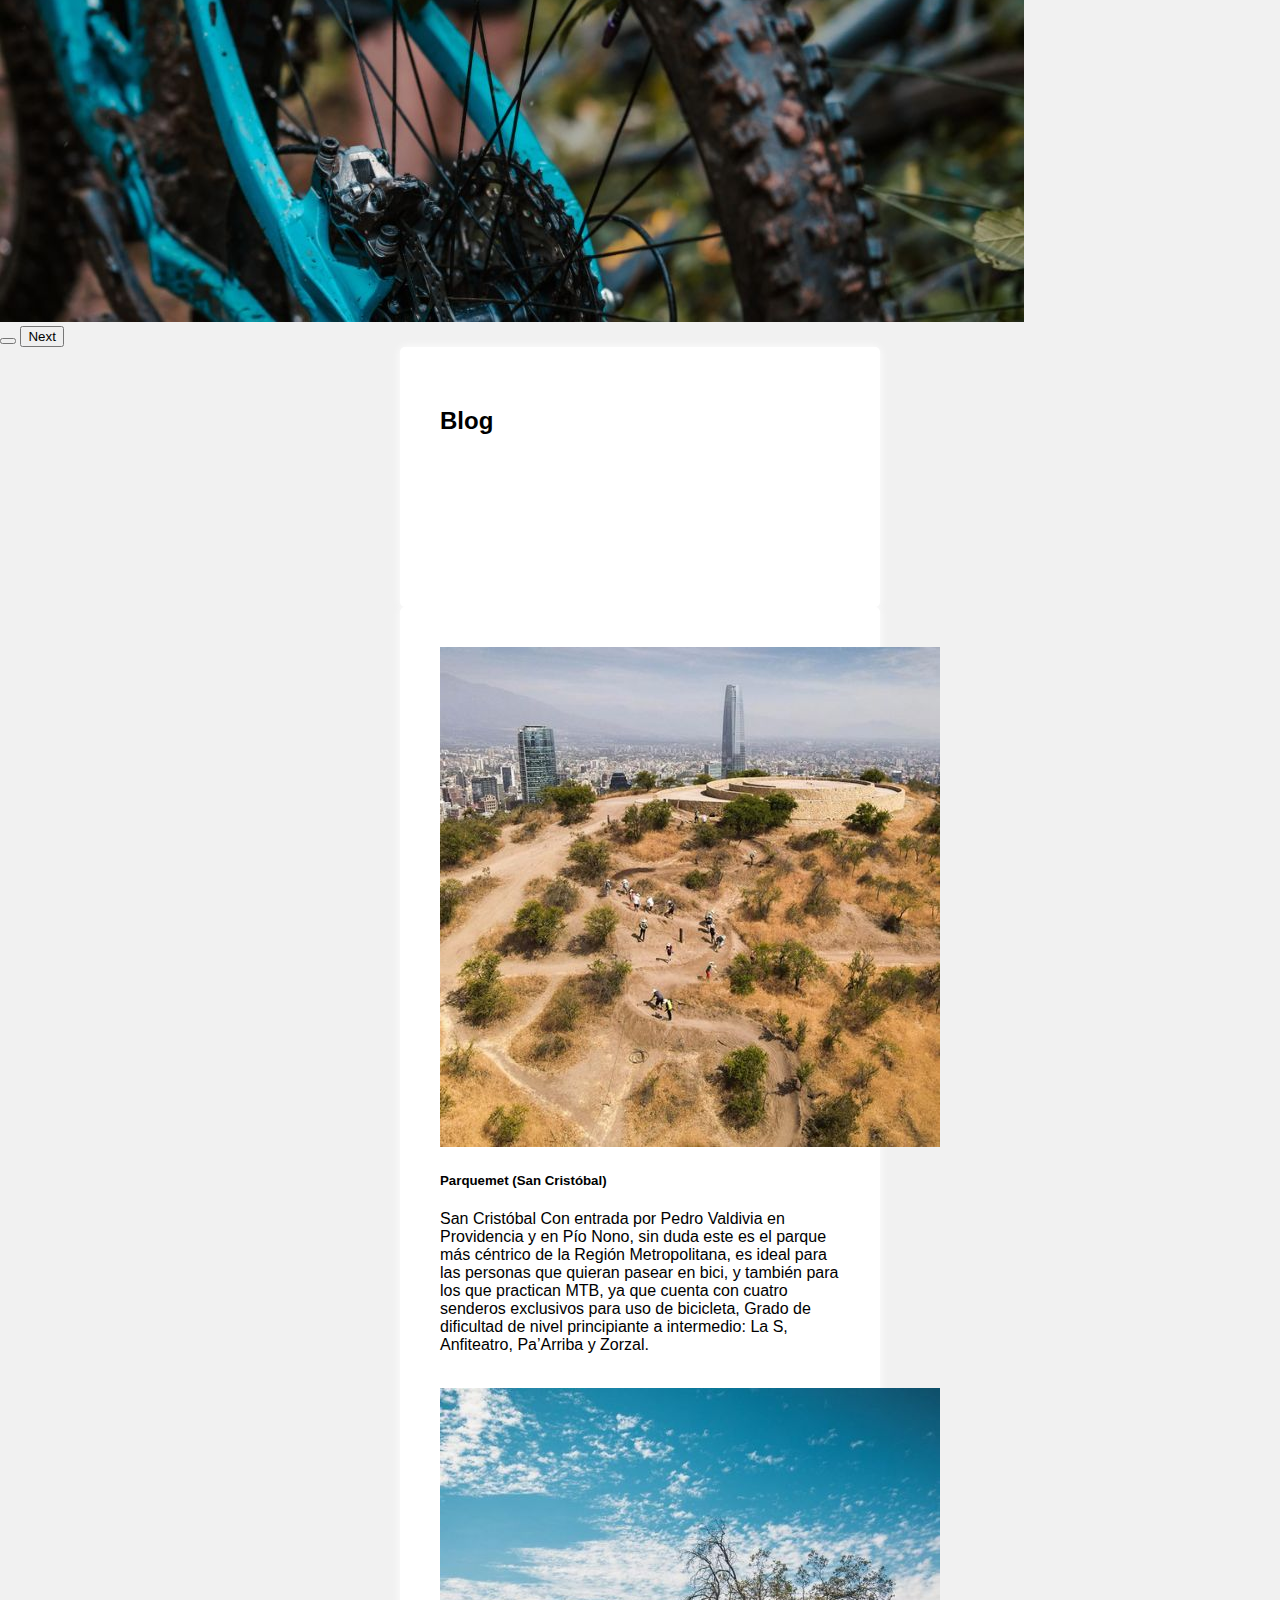
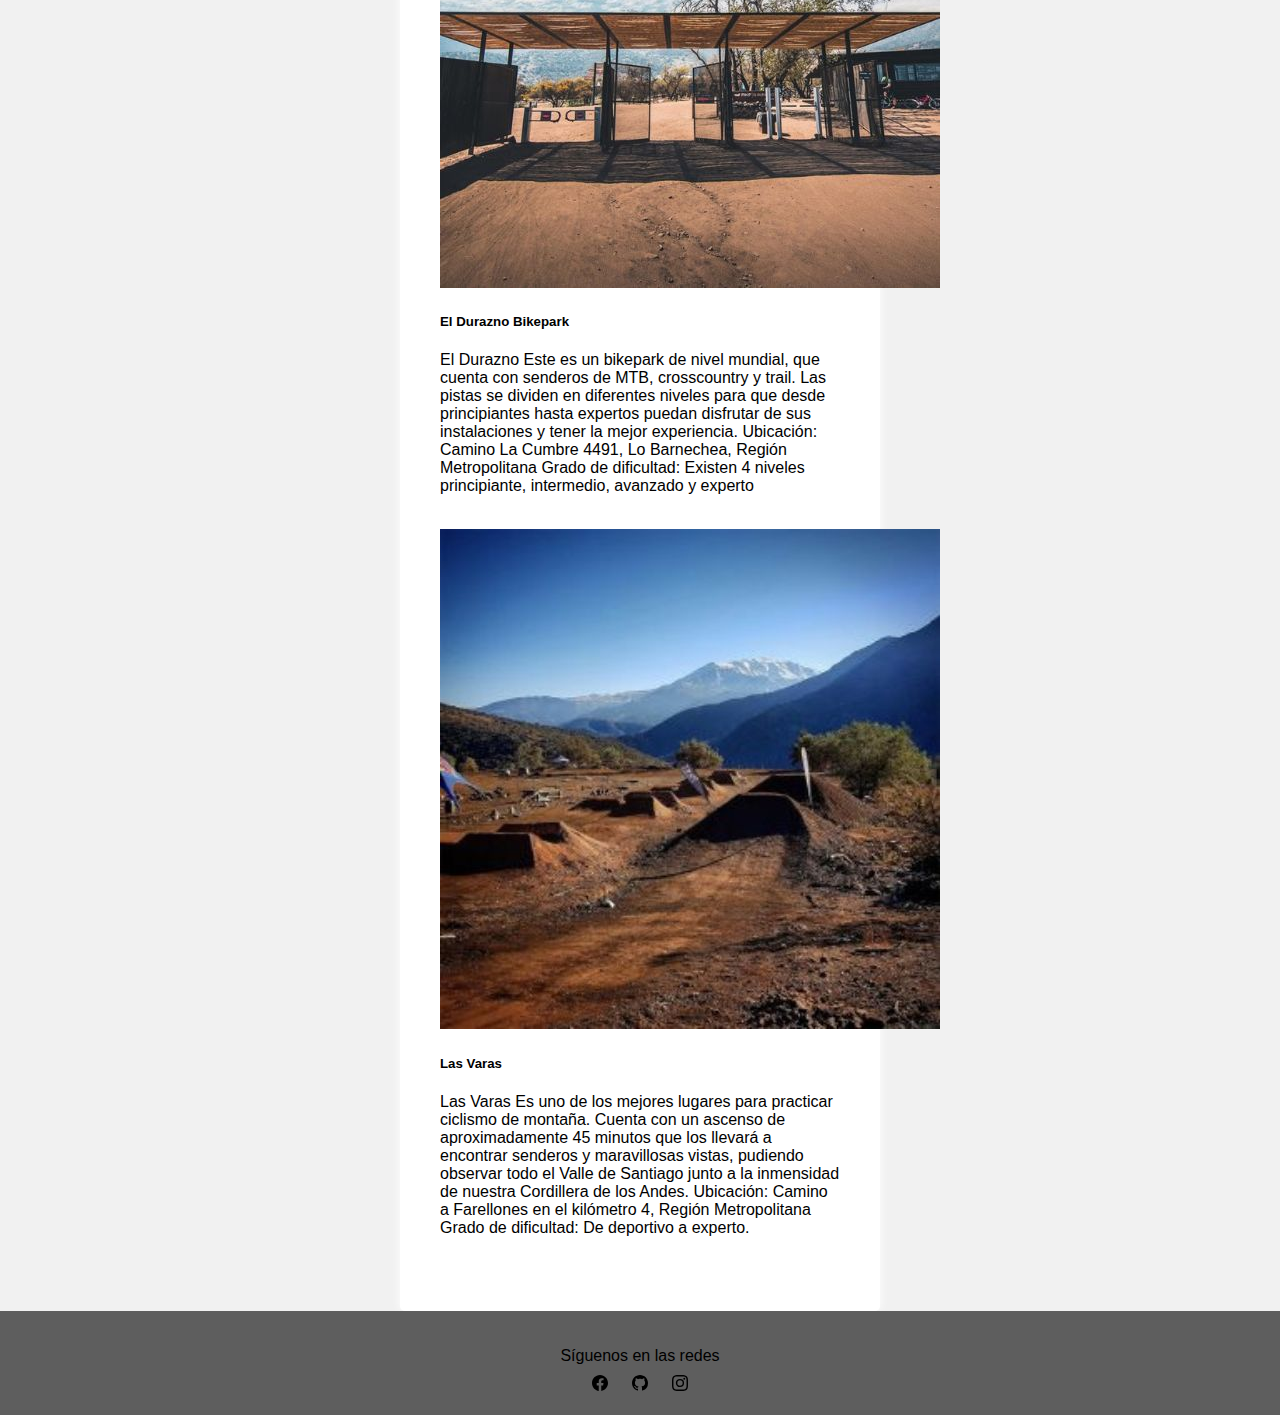
==== commit 5d651920: "actualizando el carusel del blog" ====
--- a/blog.html
+++ b/blog.html
@@ -49,11 +49,40 @@
       </div>
       </nav>
     </header>
-    <section id="container">
-      <div class="container-fluid">
-      <img src="./img/taller-2.jpg" alt="Banner" class="banner">
+    <section id="carrusel">
+      <div id="carouselExample" class="carousel slide">
+        <div class="carousel-inner">
+          <div class="carousel-item active">
+            <img src="./img/blog-1.jpg" class="d-block w-100" alt="blog-1" />
+          </div>
+          <div class="carousel-item">
+            <img src="./img/blog-2.jpg" class="d-block w-100" alt="blog-2" />
+          </div>
+          <div class="carousel-item">
+            <img src="./img/blog-3.jpg" class="d-block w-100" alt="blog-3" />
+          </div>
+          <div class="carousel-item">
+            <img src="./img/blog-4.jpg" class="d-block w-100" alt="blog-4" />
+          </div>
+        </div>
+        <button
+          class="carousel-control-prev"
+          type="button"
+          data-bs-target="#carouselExample"
+          data-bs-slide="prev">
+          <span class="carousel-control-prev-icon" aria-hidden="true"></span>
+          <span class="visually-hidden"></span>
+        </button>
+        <button
+          class="carousel-control-next"
+          type="button"
+          data-bs-target="#carouselExample"
+          data-bs-slide="next">
+          <span class="carousel-control-next-icon" aria-hidden="true"></span>
+          <span class="visually-hidden">Next</span>
+        </button>
       </div>
-     </section>
+    </section>
      <div class="container d-flex align-items-center justify-content-center"
       style="height: 20vh">
       <h2 class="text-center">Blog</h2>
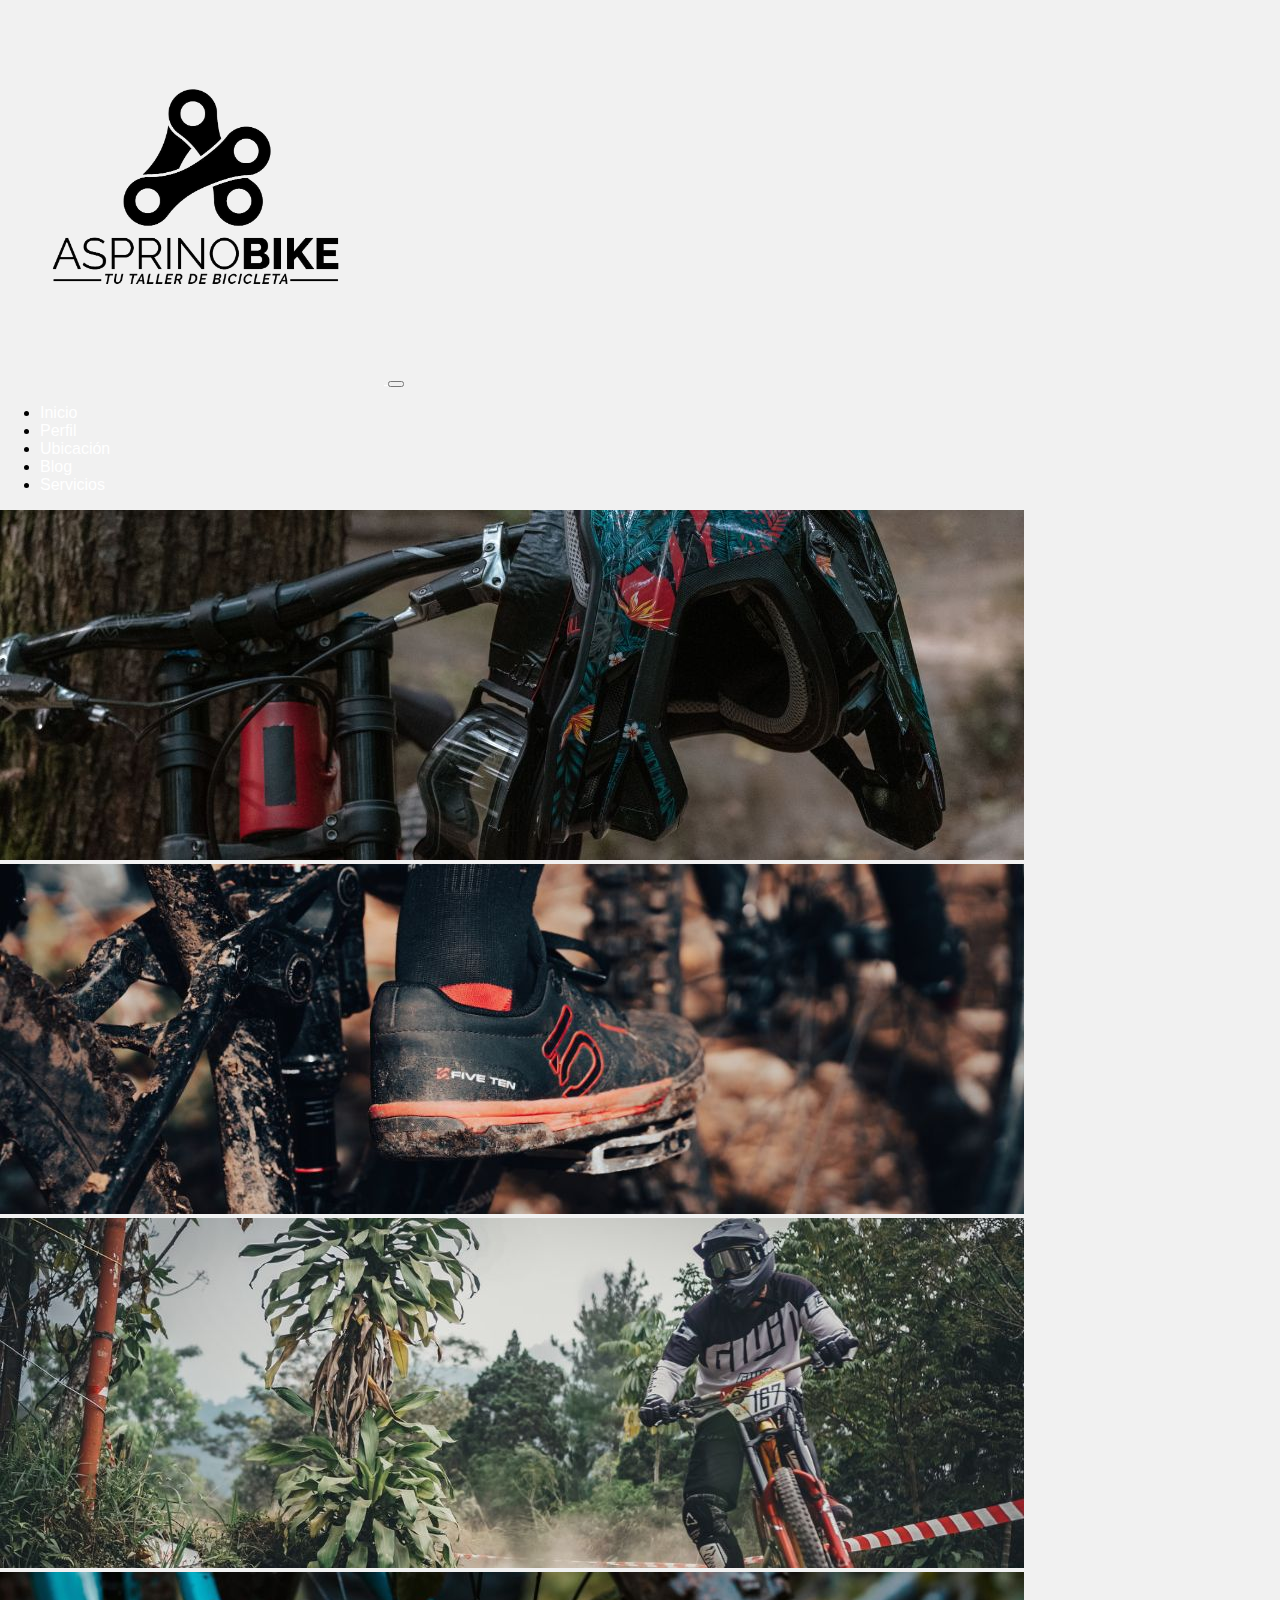
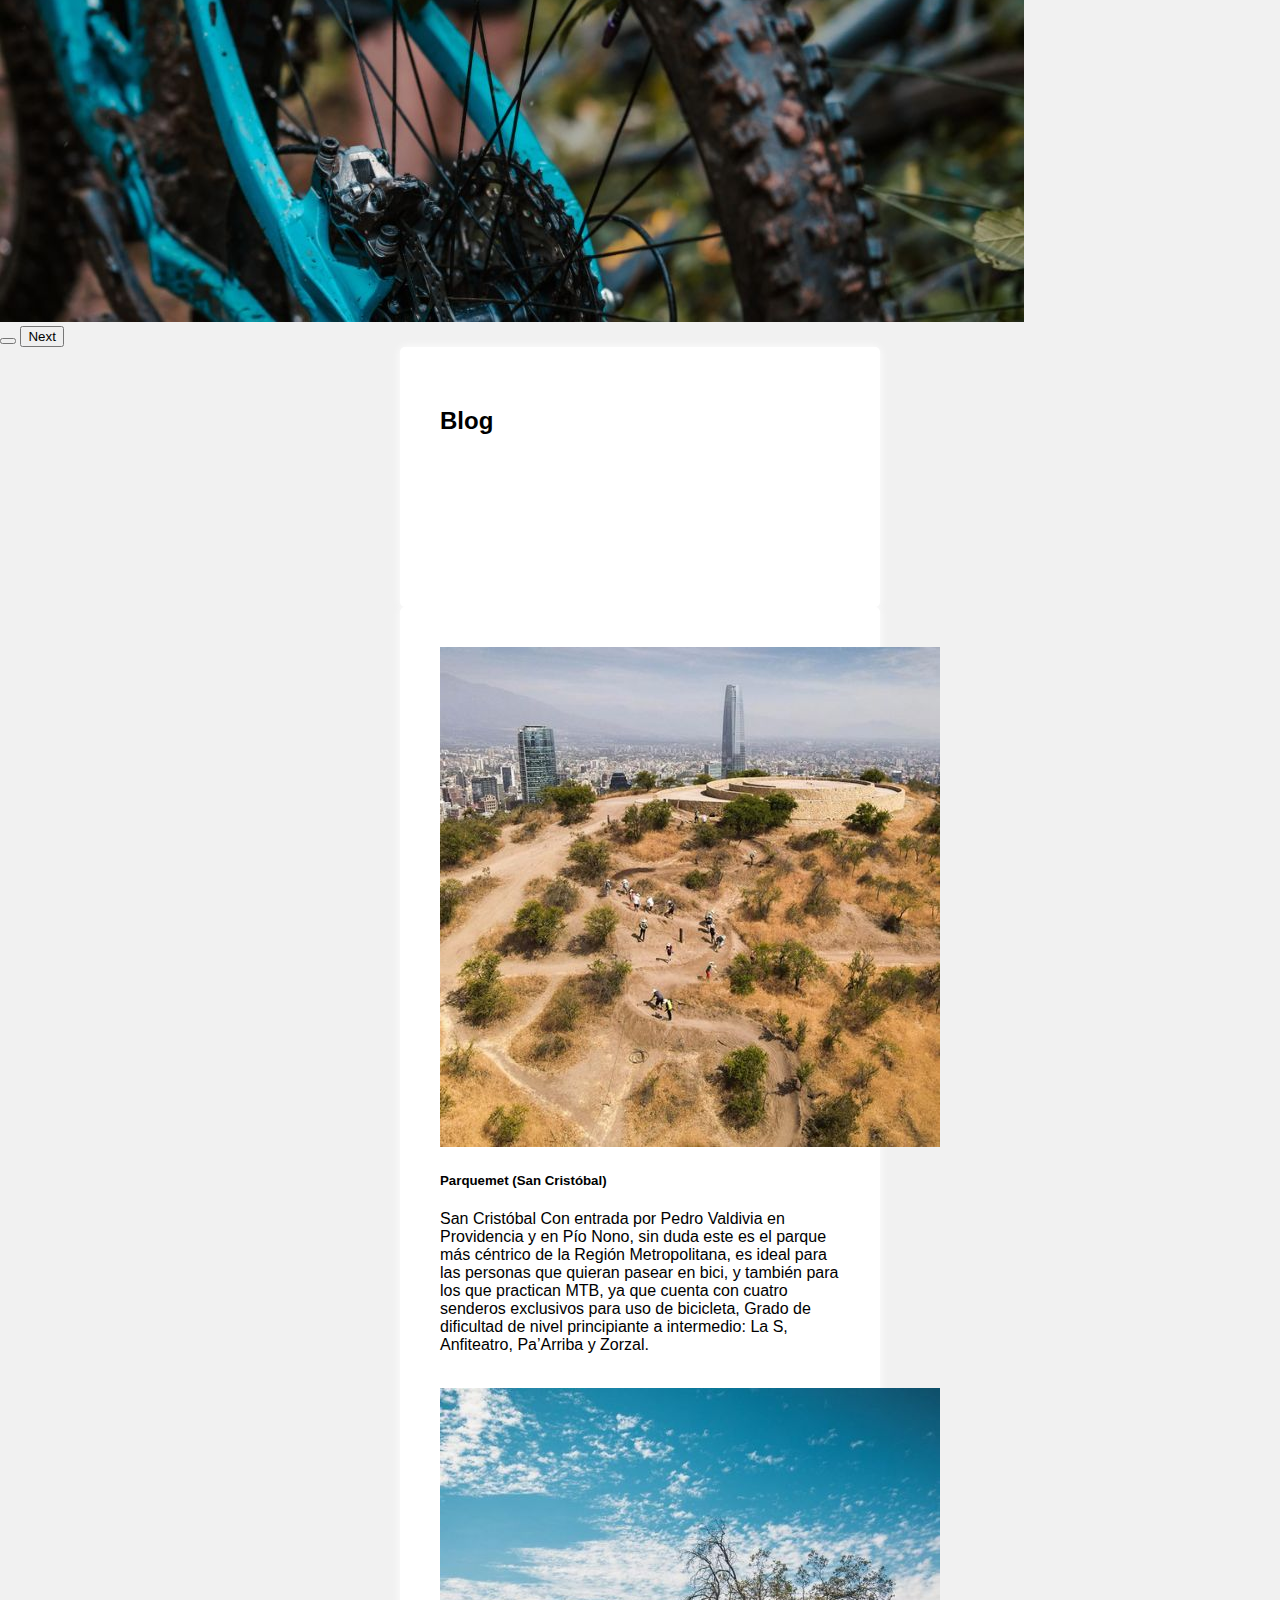
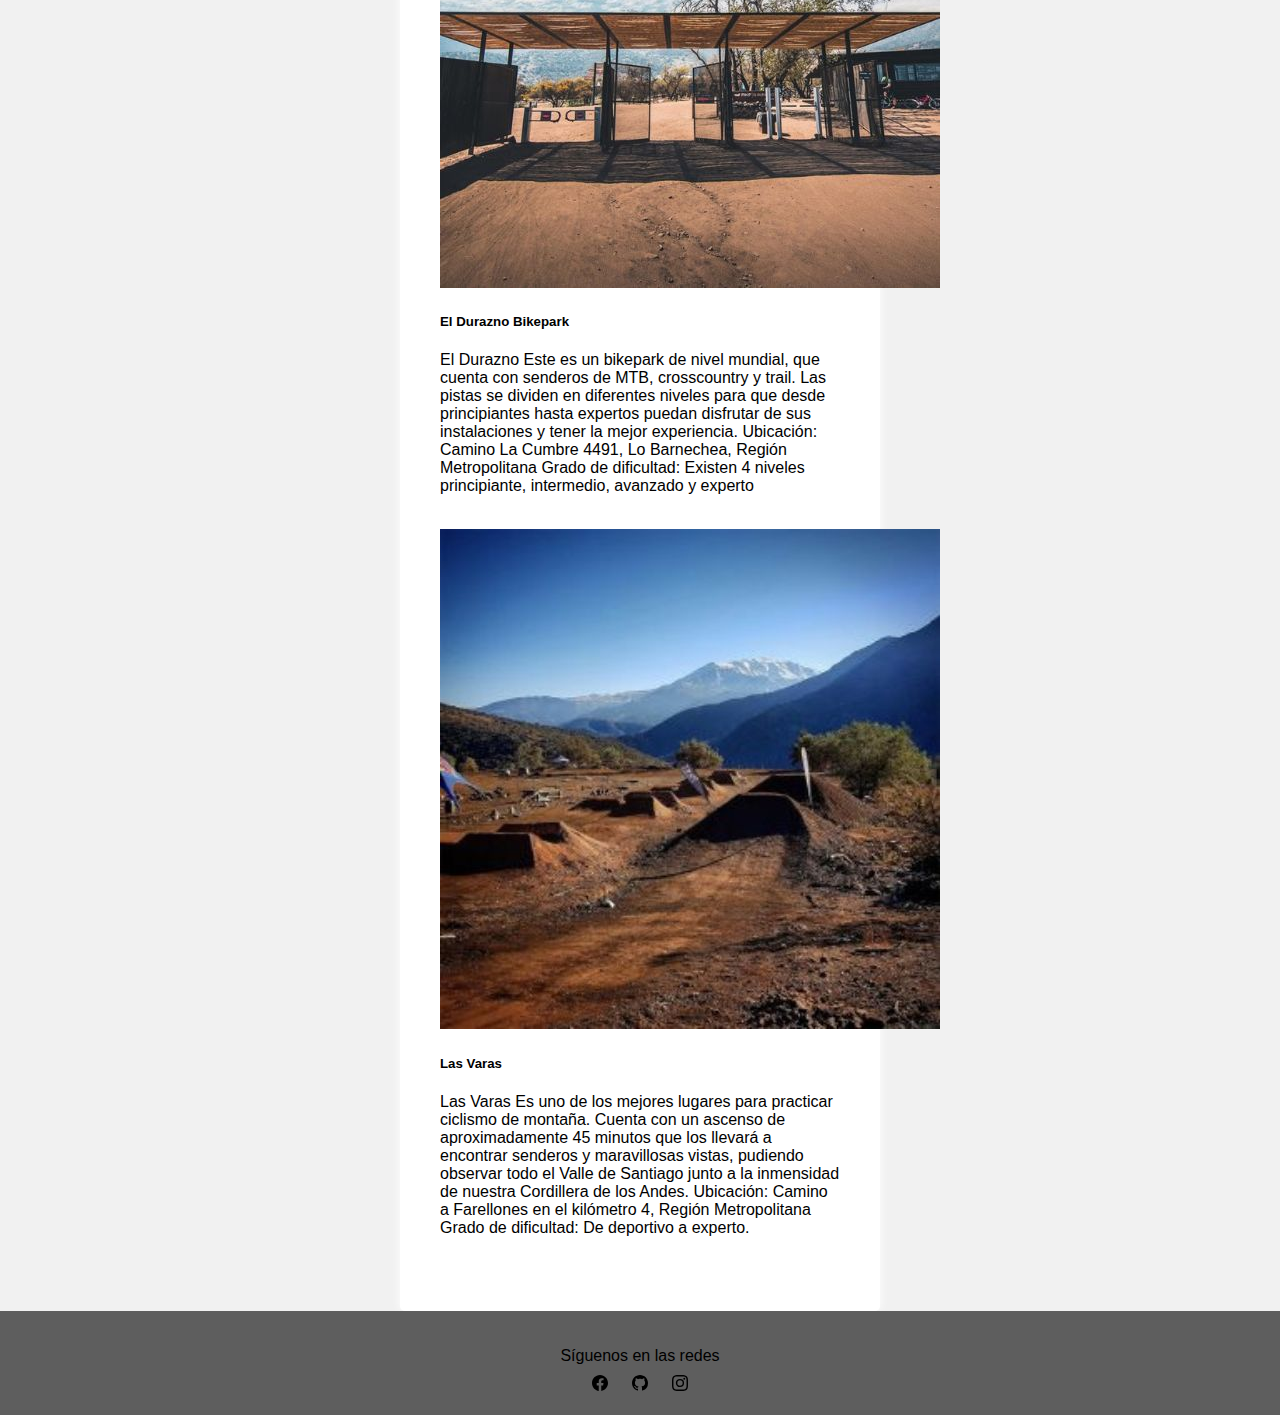
==== commit 44d4b5a9: "ordenando el carusel" ====
--- a/blog.html
+++ b/blog.html
@@ -59,7 +59,7 @@
             <img src="./img/blog-2.jpg" class="d-block w-100" alt="blog-2" />
           </div>
           <div class="carousel-item">
-            <img src="./img/blog-3.jpg" class="d-block w-100" alt="blog-3" />
+            <img src="./img/blog-33.jpg" class="d-block w-100" alt="blog-3" />
           </div>
           <div class="carousel-item">
             <img src="./img/blog-4.jpg" class="d-block w-100" alt="blog-4" />
